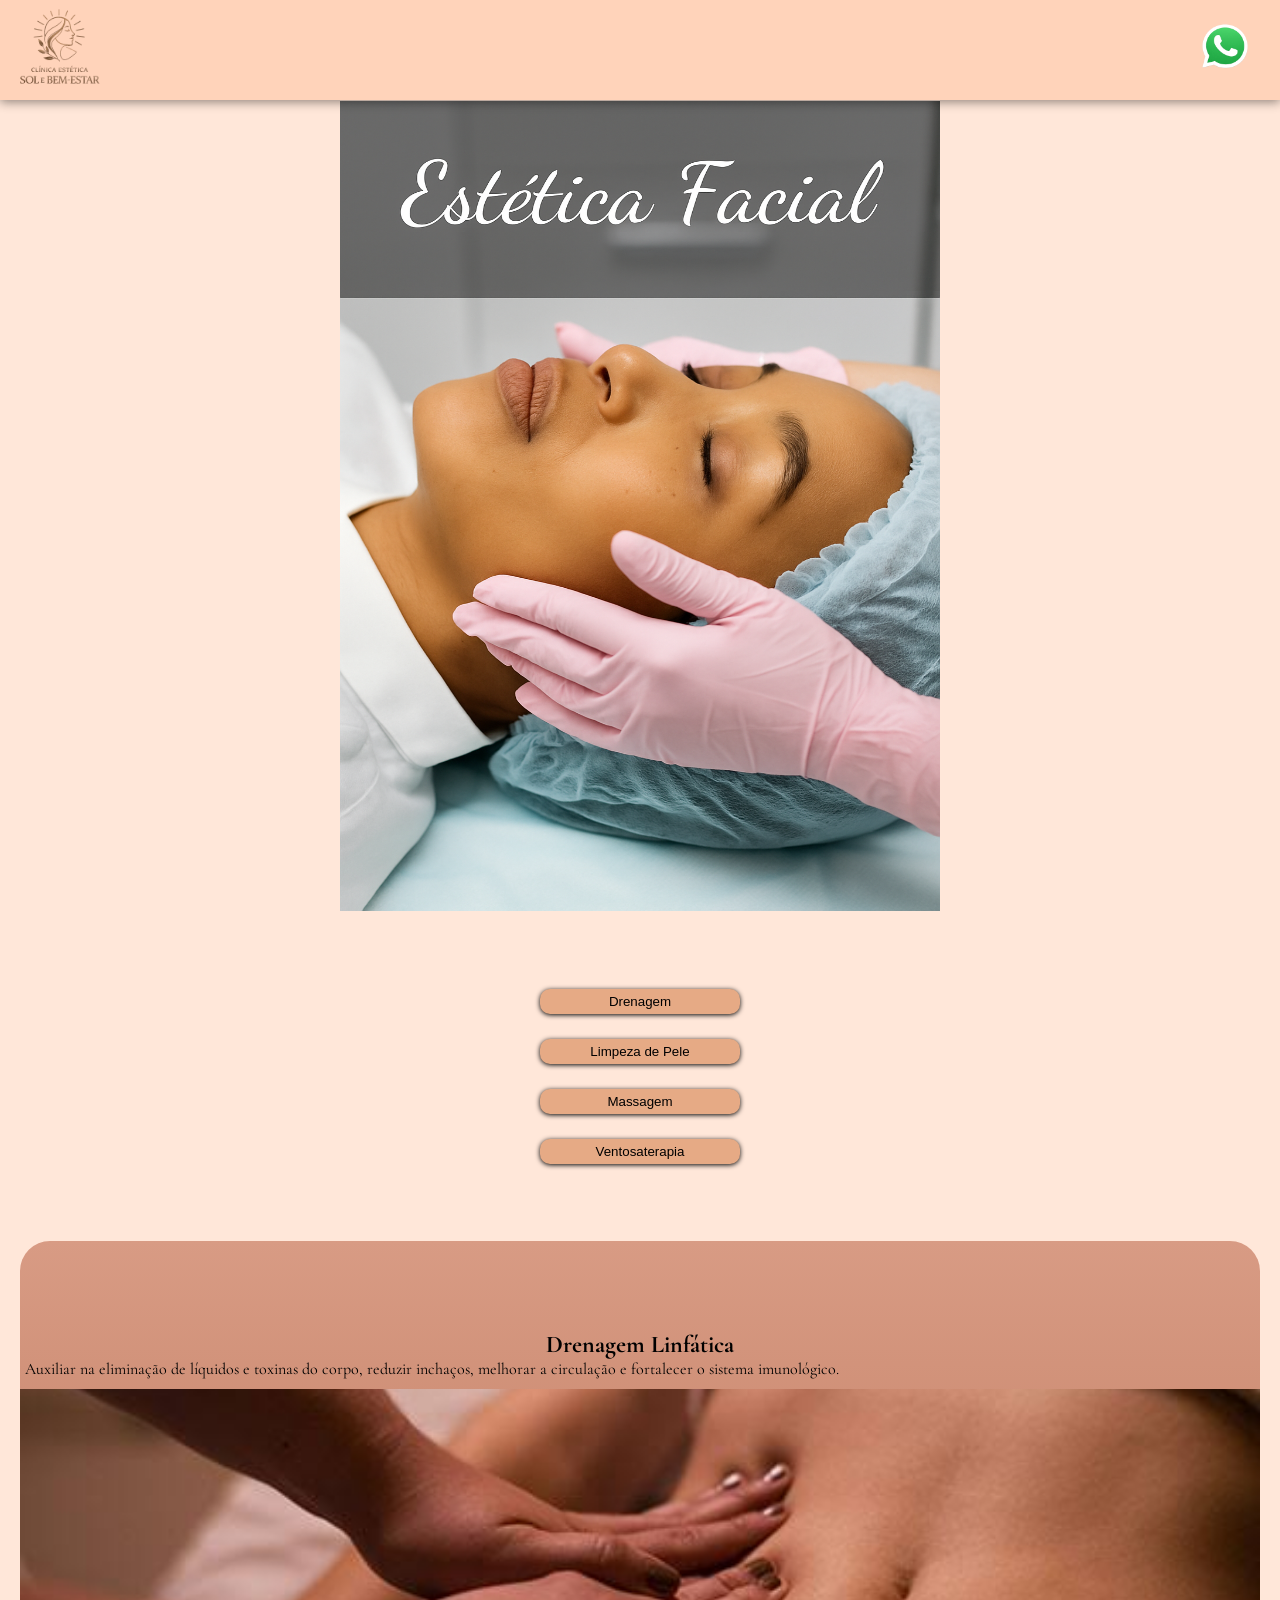
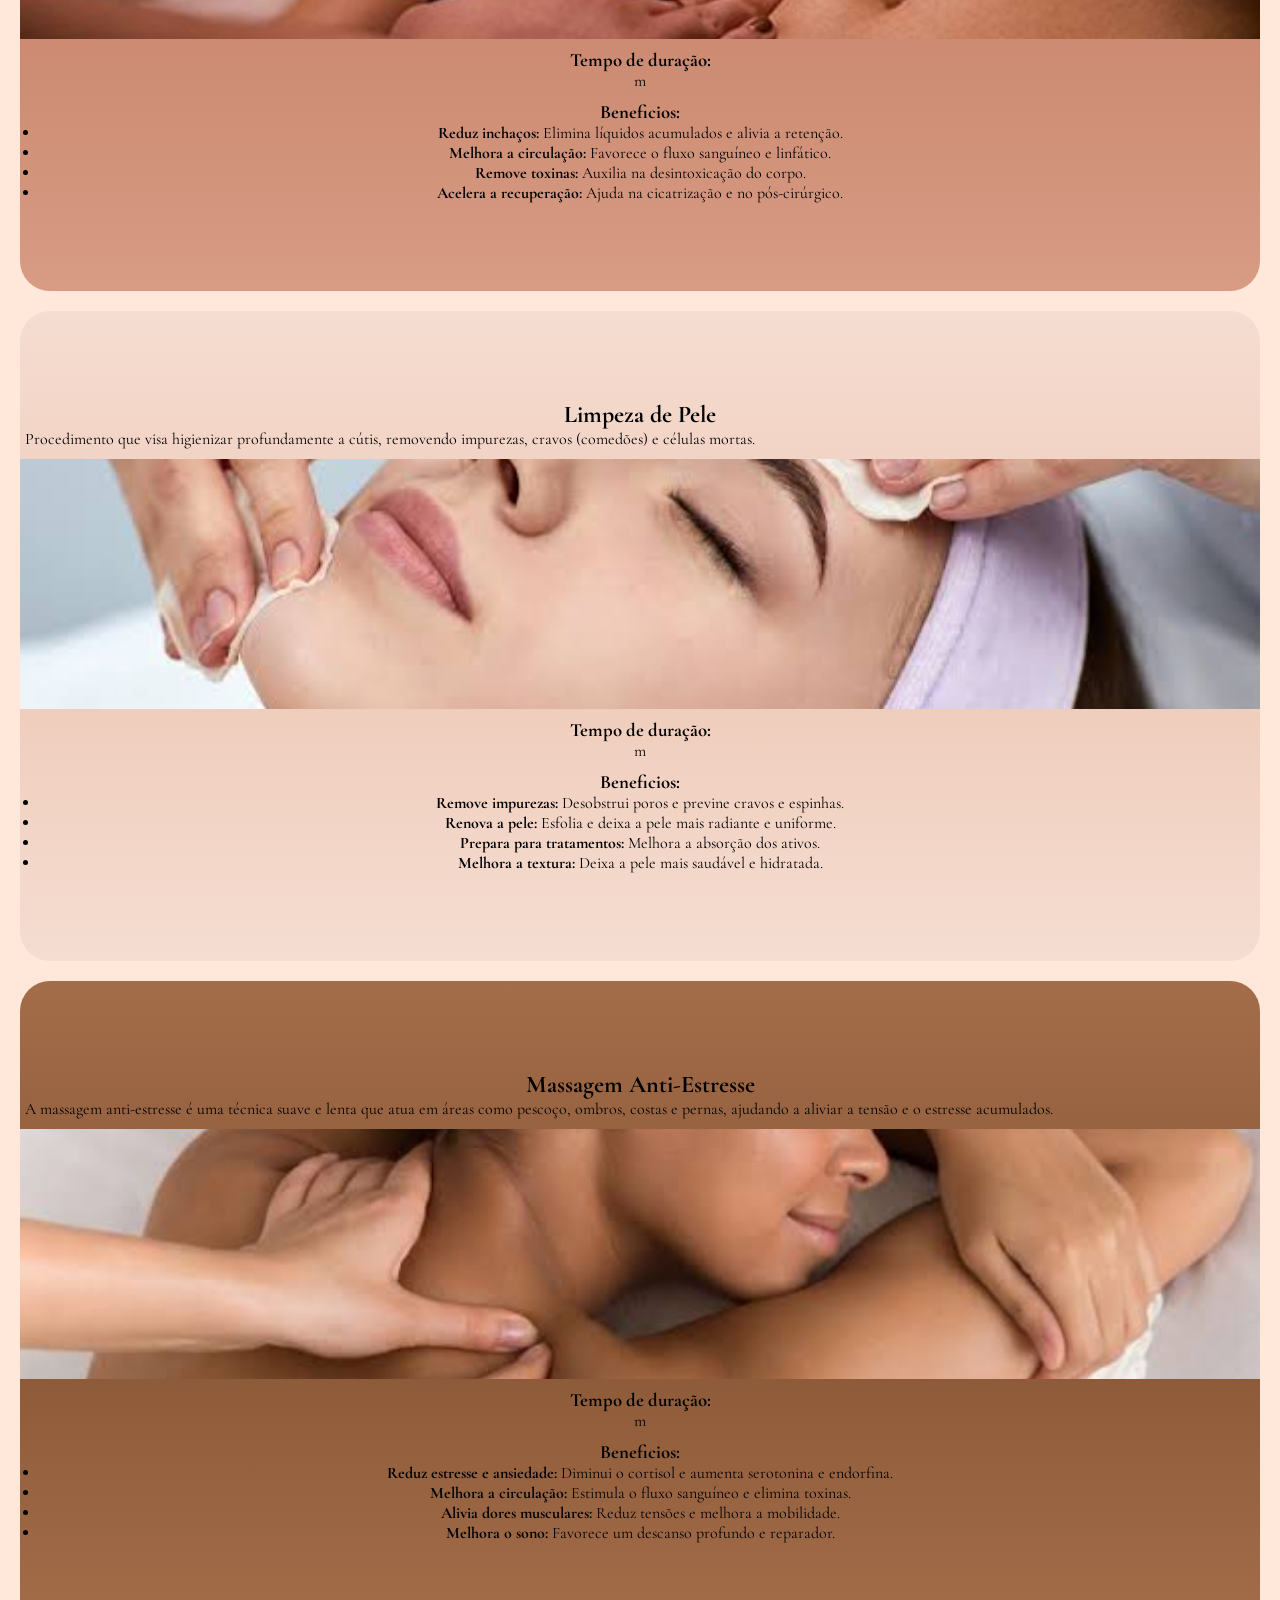
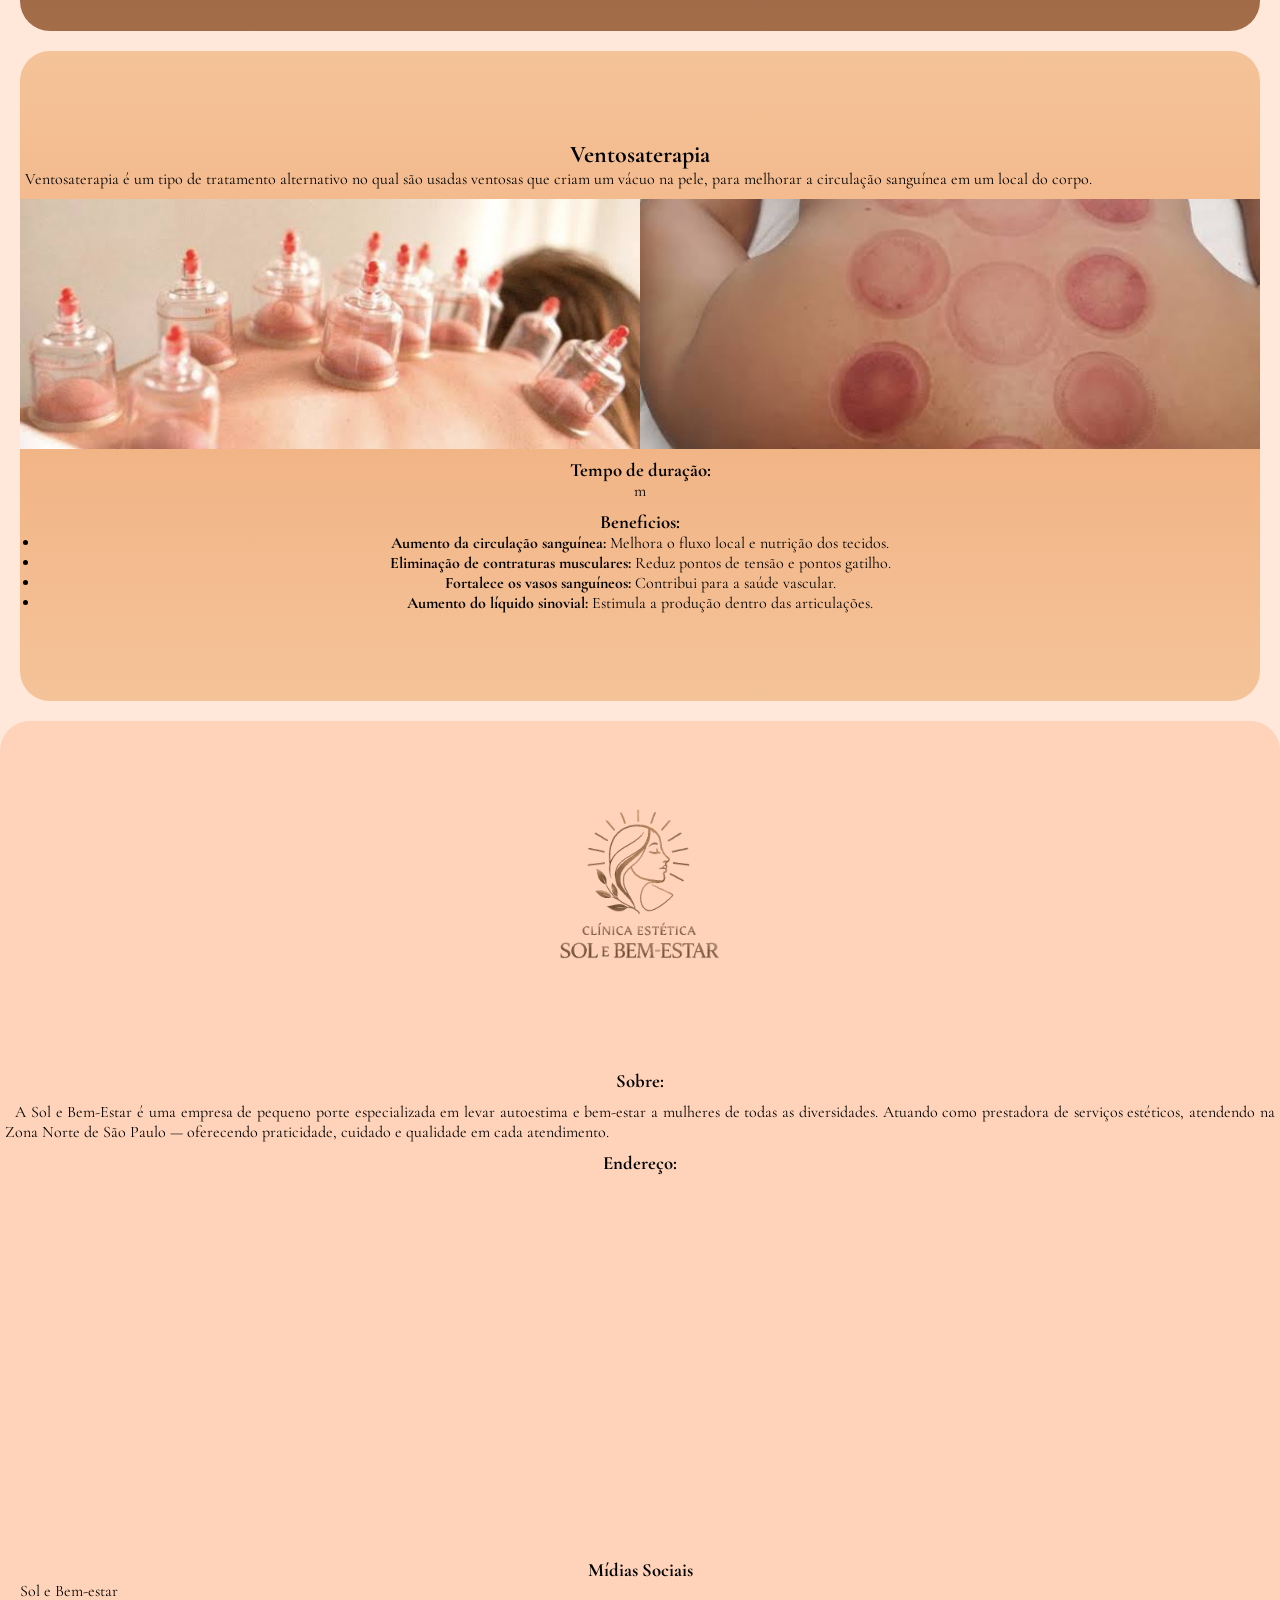
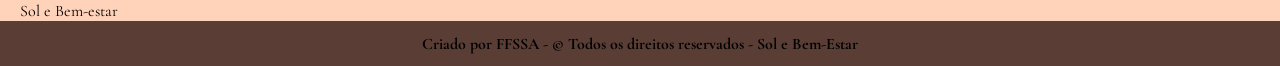
==== index.html @ 4ba32495 "atualização do projeto" ====
<!DOCTYPE html>
<html lang="pt-BR">

<head>
    <meta charset="UTF-8">
    <meta name="viewport" content="width=device-width, initial-scale=1.0">
    <title>Sol e Bem-Estar</title>
    <link rel="shortcut icon" href="./imagens/favicon.png" type="image/x-icon">
    <link rel="stylesheet" href="./estilos/estilo.css">
    <link rel="stylesheet" href="./estilos/carrossel.css">
</head>

<body>
    <header>
        <img src="./imagens/logo.png" alt="logo" id="logo">
        <a href="https://wa.me/5511954391217" target="_blank"><img src="./imagens/whatsapp.png" alt="" id="contato"></a>
    </header>

    <main>
        <div class="container_carrossel_cabeçalho">
            <div class="carrossel_cabeçalho" id="carrossel_cabeçalho">
                <img src="./imagens/estetica_facial.jpg" alt="Imagem 1">
                <img src="./imagens/estetica_corporal.jpg" alt="Imagem 2">
            </div>
        </div>

        <nav>
            <button id="botao_drenagem">
                Drenagem
            </button>
            <button id="botao_limpeza_de_pele">
                Limpeza de Pele
            </button>
            <button id="botao_massagem">
                Massagem
            </button>
            <button id="botao_ventosaterapia">
                Ventosaterapia
            </button>
        </nav>

        <section id="drenagem">
            <div class="container">
                <h1>Drenagem Linfática</h1>
                <p>
                    Auxiliar na eliminação de líquidos e toxinas do corpo, reduzir inchaços, melhorar a circulação e fortalecer o sistema imunológico.
                </p>
                <div class="foto" id="foto_drenagem"></div>

                <h3>Tempo de duração:</h3>
                
                <p class="minutos">m</p>
                
                <h3>Beneficios:</h3>
                
                <ul>
                    <li>
                        <strong>Reduz inchaços:</strong> Elimina líquidos acumulados e alivia a retenção.
                    </li>
                    <li>
                        <strong>Melhora a circulação:</strong> Favorece o fluxo sanguíneo e linfático.
                    </li>
                    <li>
                        <strong>Remove toxinas:</strong> Auxilia na desintoxicação do corpo.
                    </li>
                    <li>
                        <strong>Acelera a recuperação:</strong> Ajuda na cicatrização e no pós-cirúrgico.
                    </li>
                </ul>
            </div>
        </section>

        <section id="limpeza_de_pele">
            <div class="container">
                <h1>Limpeza de Pele</h1>
                <p>
                    Procedimento que visa higienizar profundamente a cútis, removendo impurezas, cravos (comedões) e células mortas.
                </p>
                <div class="foto" id="foto_limpeza_de_pele"></div>
                <h3>Tempo de duração:</h3>
                <p class="minutos">m</p>
                
                <h3>Beneficios:</h3>
                
                <ul>
                    <li>
                        <strong>Remove impurezas:</strong> Desobstrui poros e previne cravos e espinhas.
                    </li>
                    <li>
                        <strong>Renova a pele:</strong> Esfolia e deixa a pele mais radiante e uniforme.
                    </li>
                    <li>
                        <strong>Prepara para tratamentos:</strong> Melhora a absorção dos ativos.
                    </li>
                    <li>
                        <strong>Melhora a textura:</strong> Deixa a pele mais saudável e hidratada.
                    </li>
                </ul>
                
            </div>
        </section>

        <section id="massagem">
            <div class="container">
                <h1>Massagem Anti-Estresse</h1>
                <p>
                    A massagem anti-estresse é uma técnica suave e lenta que atua em áreas como pescoço, ombros, costas e pernas, ajudando a aliviar a tensão e o estresse acumulados.
                </p>
                <div class="foto" id="foto_massagem"></div>
                <h3>Tempo de duração:</h3>
                <p class="minutos">m</p>
                
                <h3>Beneficios:</h3>
                
                <ul>
                    <li>
                        <strong>Reduz estresse e ansiedade:</strong> Diminui o cortisol e aumenta serotonina e endorfina.
                    </li>
                    <li>
                        <strong>Melhora a circulação:</strong> Estimula o fluxo sanguíneo e elimina toxinas.
                    </li>
                    <li>
                        <strong>Alivia dores musculares:</strong> Reduz tensões e melhora a mobilidade.
                    </li>
                    <li>
                        <strong>Melhora o sono:</strong> Favorece um descanso profundo e reparador.
                    </li>
                </ul>
                
            </div>
        </section>

        <section id="ventosaterapia">
            <div class="container">
                <h1>Ventosaterapia</h1>
                <p>
                    Ventosaterapia é um tipo de tratamento alternativo no qual são usadas ventosas que criam um vácuo na pele, para melhorar a circulação sanguínea em um local do corpo.
                </p>

                <div id="container_ventosaterapia">
                    <div class="foto" id="foto_ventosaterapia_1"></div>
                    <div class="foto" id="foto_ventosaterapia_2"></div>

                </div>
                
                <h3>Tempo de duração:</h3>
                <p class="minutos">m</p>
                <h3>Beneficios:</h3>
                <ul>
                    <li>
                        <strong>Aumento da circulação sanguínea:</strong> Melhora o fluxo local e nutrição dos tecidos.
                    </li>
                    <li>
                        <strong>Eliminação de contraturas musculares:</strong> Reduz pontos de tensão e pontos gatilho.
                    </li>
                    <li>
                        <strong>Fortalece os vasos sanguíneos:</strong> Contribui para a saúde vascular.
                    </li>
                    <li>
                        <strong>Aumento do líquido sinovial:</strong> Estimula a produção dentro das articulações.
                    </li>
                </ul>
            </div>
                
        </section>

        <section id="sobre">
            <img src="./imagens/logo.png" alt="logo">
            <div>
                <ul type="none">
                    <li>
                        <h3>
                            Sobre:
                        </h3>
                        <p>
                            A Sol e Bem-Estar é uma empresa de pequeno porte especializada em levar autoestima e bem-estar a mulheres de todas as diversidades. Atuando como prestadora de serviços estéticos, atendendo na Zona Norte de São Paulo  — oferecendo praticidade, cuidado e qualidade em cada atendimento.
                        </p>
                    </li>
                    <li>
                        <h3>
                            Endereço:
                        </h3>
                        <iframe src="https://www.google.com/maps/embed?pb=!1m18!1m12!1m3!1d3659.2126442436775!2d-46.61154350000001!3d-23.48884909999999!2m3!1f0!2f0!3f0!3m2!1i1024!2i768!4f13.1!3m3!1m2!1s0x94cef61614f0f90f%3A0x77d9a52732aa6506!2sR.%20Pedro%20Cacunda%2C%20547%20-%20Jardim%20S%C3%A3o%20Paulo%2C%20S%C3%A3o%20Paulo%20-%20SP%2C%2002046-090!5e0!3m2!1spt-BR!2sbr!4v1771894787640!5m2!1spt-BR!2sbr"style="border:0;" allowfullscreen="" loading="lazy" referrerpolicy="no-referrer-when-downgrade"></iframe>
                    </li>
                    <li>
                        <h3>Mídias Sociais</h3>
                        <ul type="none">
                            <li>Sol e Bem-estar</li>
                            <li>Sol e Bem-estar</li>
                        </ul>
                    </li>
                </ul>
            </div>
        </section>
    </main>

    <footer>
        <p>
            <strong>Criado por FFSSA - © Todos os direitos reservados - Sol e Bem-Estar</strong>
        </p>
    </footer>

    <script src="./javascript/carrossel_cabeçalho.js"></script>
    <script src="./javascript/menu.js"></script>
</body>
</html>
---- estilos/estilo.css ----
@import url('https://fonts.googleapis.com/css2?family=Cormorant+Garamond:ital,wght@0,300..700;1,300..700&display=swap');

* {
    margin: 0px;
    padding: 0px;
    
}

body {
    margin-top: 101px;
    background-color: #ffe7d9;
    font-family: "Cormorant Garamond", serif;
    font-optical-sizing: auto;
    font-weight: weight;
    font-style: normal;
}

header {
    background-color: #FFD3BA;
    height: 100px;
    width: 100%;
    position: fixed;
    top: 0px;
    box-shadow: 0px 2px 10px rgba(0, 0, 0, 0.438);
    z-index: 10;
    display: flex;
    justify-content: center;
    align-items: center;
}

header img#logo {
    width: 100px;
    height: 100px;
    margin-left: 10px;
    position: absolute;
    left: 0px;
}

header a {
    position: absolute;
    right: 0px;
}

img#contato {
    width: 80px;
    height: 80px;
    margin-right: 15px;
}

nav {
    margin: 40px 0px 40px 0px;
    height: 250px;
    display: flex;
    flex-direction: column;
    justify-content: center;
    align-items: center;
    gap: 10%;
    flex-wrap: wrap;
}

nav button {
    width: 200px;
    background-color: #E6AA85;
    border: none;
    border-radius: 10px;
    padding: 5px;
    box-shadow: 0px 1px 5px;
    align-content: center;
}

section {
    height: 650px;
    margin: 20px 20px 20px 20px;
    scroll-margin-top: 105px;
    display: flex;
    flex-direction: column;
    justify-content: center;
    border-radius: 30px;
}

section h1, h3{
    text-align: center;
}

section h3 {
    margin-top: 10px;
}

section p {
    text-align: justify;
    margin-left: 5px;
    margin-right: 5px;
}

section div.foto {
    width: 100%;
    height: 250px;
    margin-top: 10px;
    background-position: center center;
    background-size: cover;
}

section div.container > p.minutos {
    text-align: center;
}

section div.container > ul {
    margin-left: 20px;
    margin-right: 20px;
}

section div.container > ul >li {
    text-align: center;
}

section#drenagem {
    background-image: linear-gradient(to top,#D89B84, #C8866C ,#D89B84);
}

div#foto_drenagem {
    background-image: url(../imagens/drenagem.jpeg);

}

section#limpeza_de_pele {
    background-image: linear-gradient(to top, #F5DDD1, #EEC9B7 ,#F5DDD1);
    background-position: center center;
}

div#foto_limpeza_de_pele {
    background-image: url(../imagens/limpeza_de_pele.jpeg);
}

section#massagem {
    background-image: linear-gradient(to top, #A46D4A, #885635 ,#A46D4A);
}

div#foto_massagem {
    background-image: url(../imagens/massagem.jpeg);
}

section#ventosaterapia {
    background-image: linear-gradient(to top, #F5C399, #F0B080 ,#F5C399);
}

div#container_ventosaterapia {
    width: 100%;
    height: 250px;
    display: flex;
    margin-bottom: 20px;
}

div#foto_ventosaterapia_1, div#foto_ventosaterapia_2 {
    width: 50%;
    height: 100%;
    background-position: center center;
    background-size: cover;
}

div#foto_ventosaterapia_1 {
    background-image: url(../imagens/ventosaterapia_antes.jpeg);
}

div#foto_ventosaterapia_2 {
    background-image: url(../imagens/ventosaterapia_depois.jpeg);
}

section#sobre {
    background-color: #FFD3BA;
    width: 100%;
    height: 900px;
    margin: 0px;
    border-radius: 30px 30px 0px 0px ;
}

section#sobre img {
    background-color: #FFD3BA;
    width: 200px;
    height: 200px;
    display: block;
    margin: auto;
}

section#sobre li > p, iframe{
    margin-top: 10px;
    margin-bottom: 10px;
    text-indent: 10px;
}

section#sobre li > iframe {
    width: 100%;
    height: 350px;
}

section#sobre li > ul{
    margin-left: 20px;
}

footer {
    background-color: #5A3E36;
    height: 45px;
    text-align: center;   
    align-content: center;
}
---- estilos/carrossel.css ----
* {
  box-sizing: border-box;
}

.container_carrossel_cabeçalho {
  position: relative;
  width: 100%;
  max-width: 600px;
  margin: auto;
  overflow: hidden;
}

.carrossel_cabeçalho {
  display: flex;
  transition: transform 0.5s ease-in-out;
}

.carrossel_cabeçalho img {
  width: 100%;
  height: 90vh;
  flex-shrink: 0;
}

.carrossel {
  position: relative;
  width: 100%;
  max-width: 100%;
  margin: 0 auto;
  overflow: hidden;
  height: 100%;
}

.carrossel-content {
  display: flex;
  transition: transform 0.5s ease-in-out;
  height: 100%;
}

.slide {
  min-width: 100%;
  height: 100%;
  display: flex;
  align-items: center;
  justify-content: center;
  gap: 10%;
}
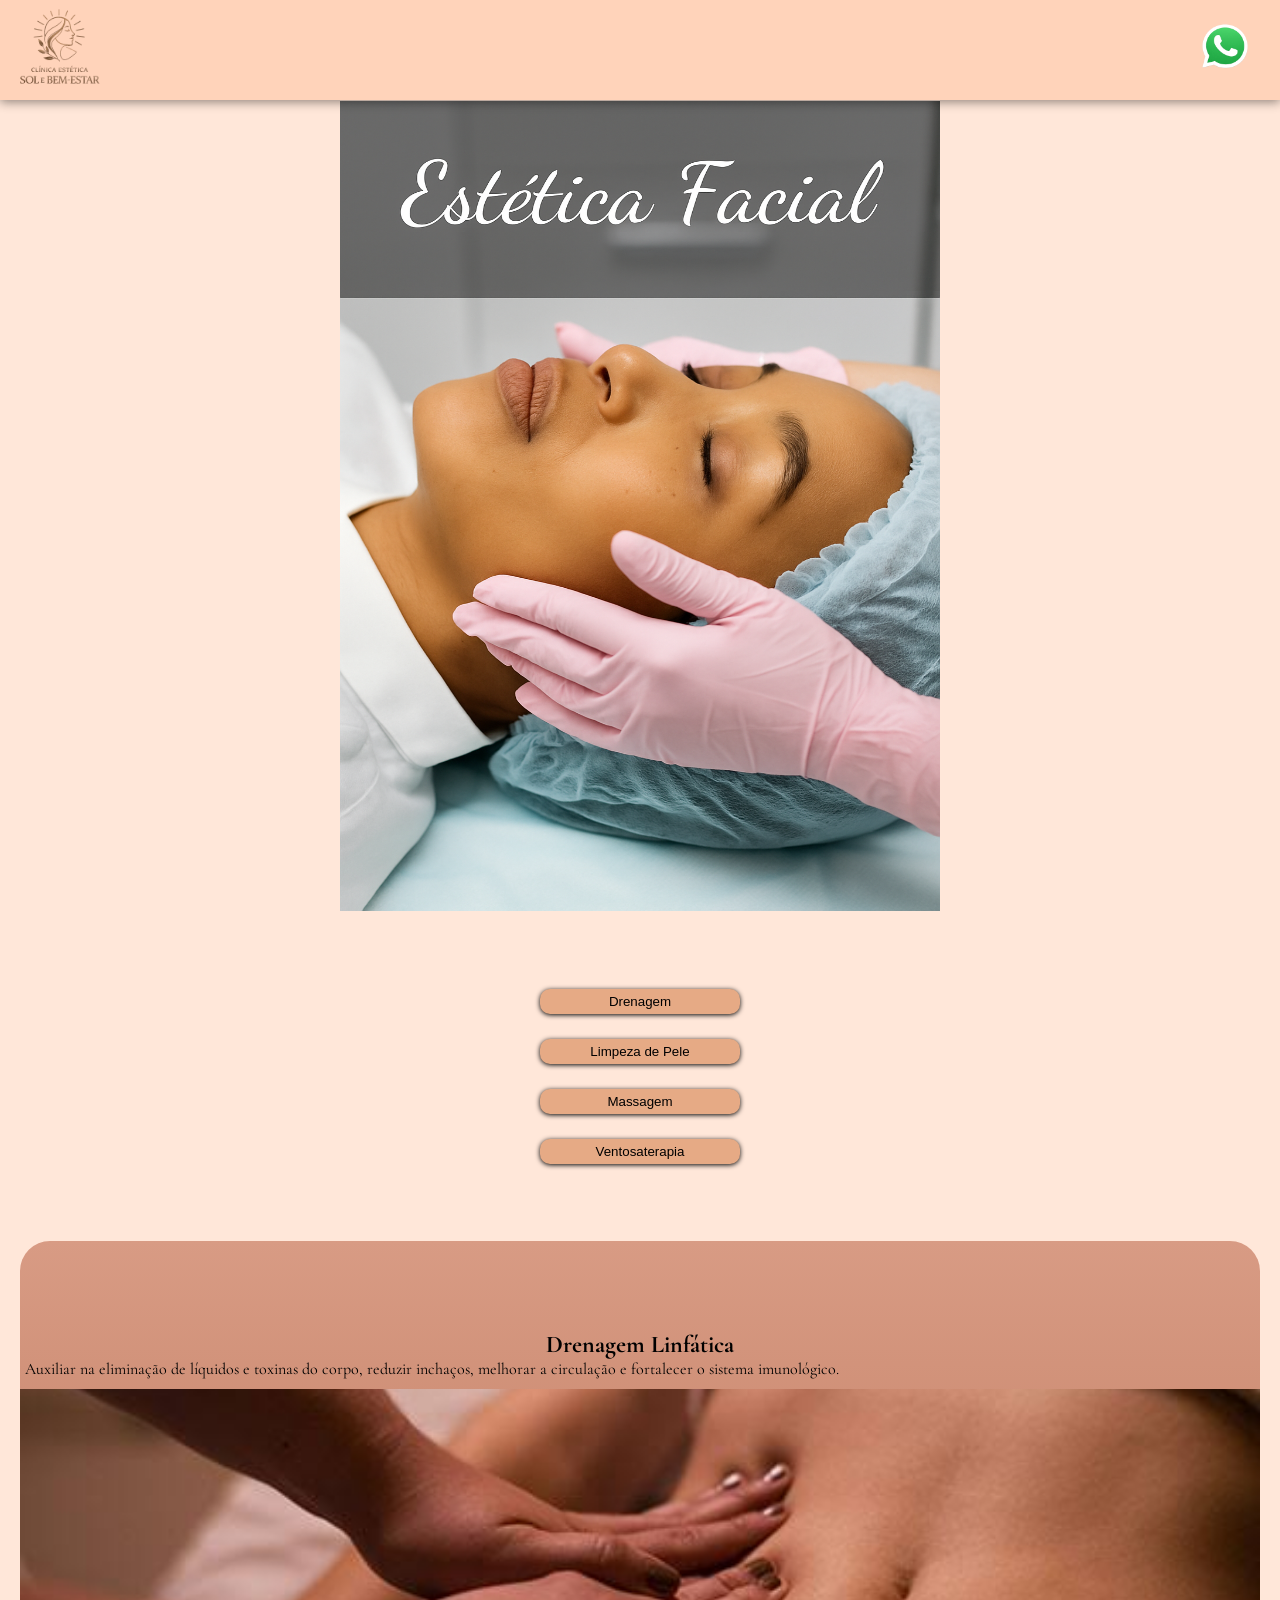
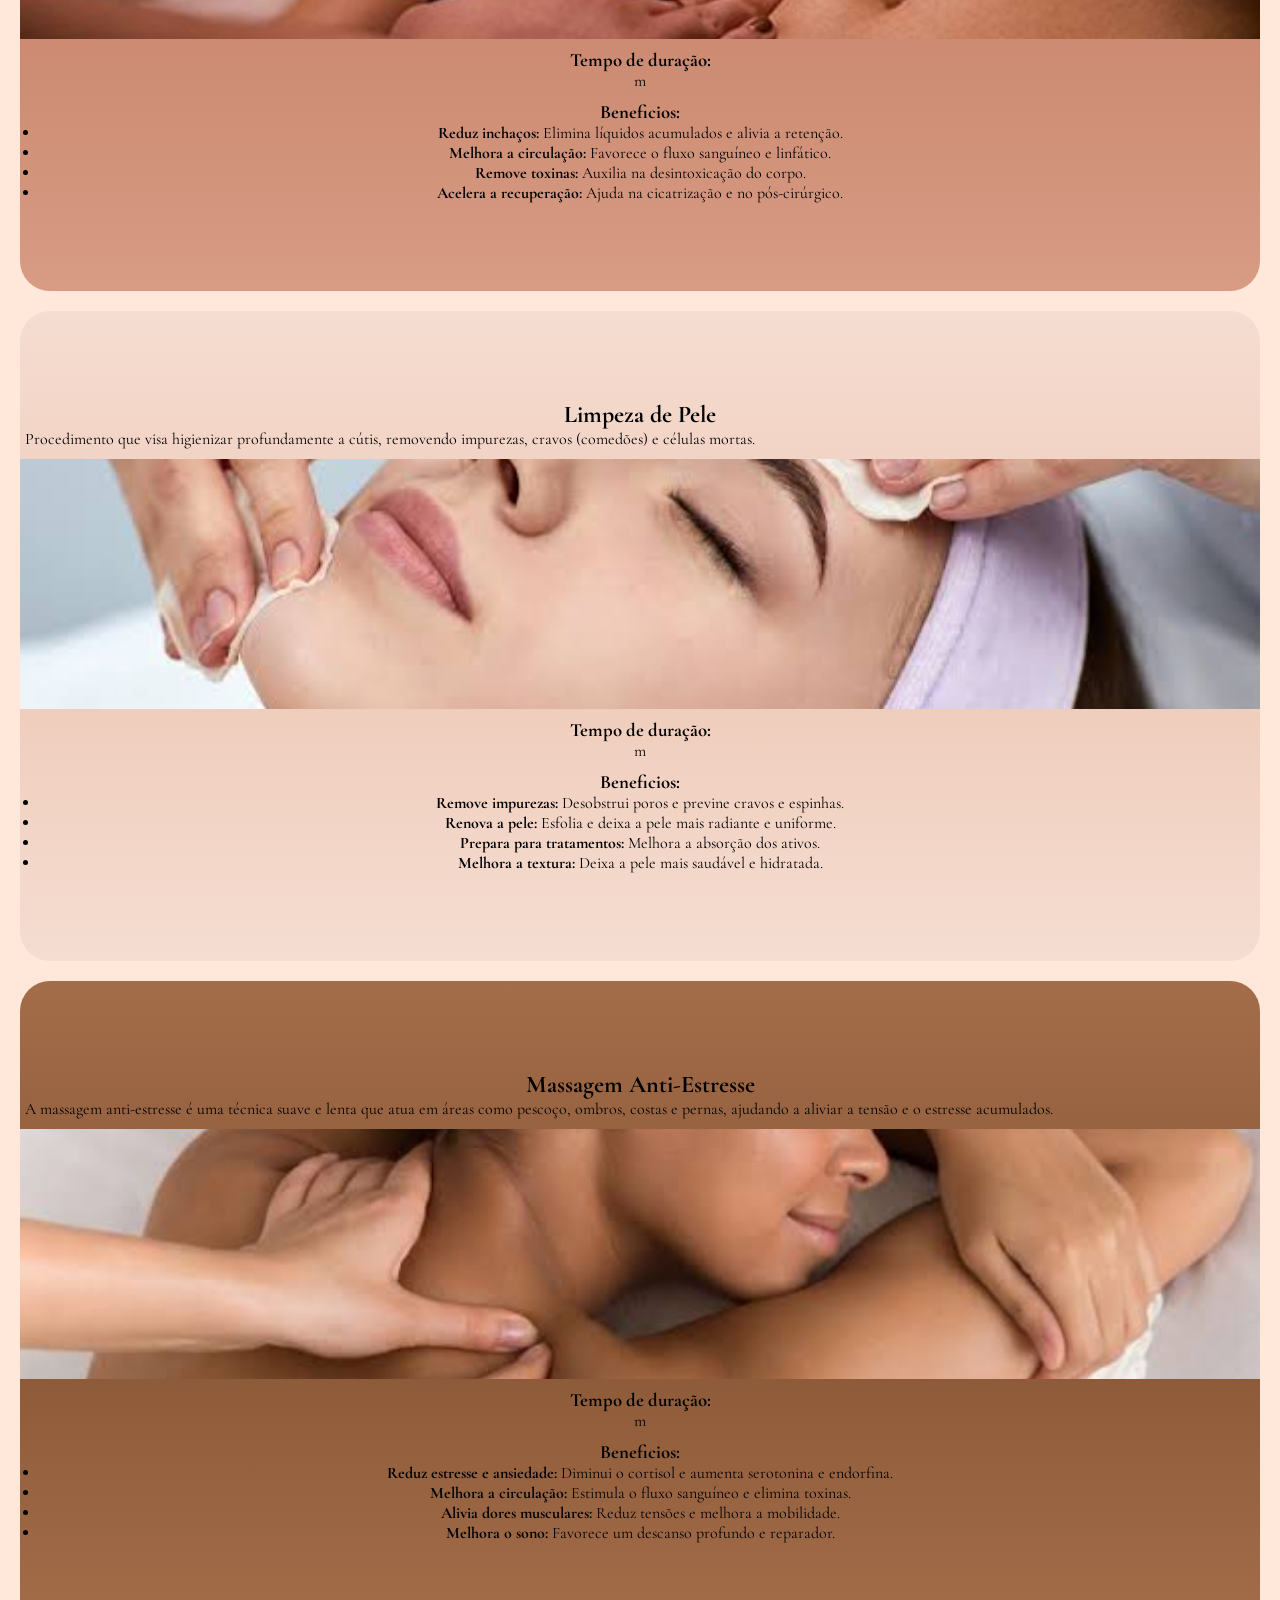
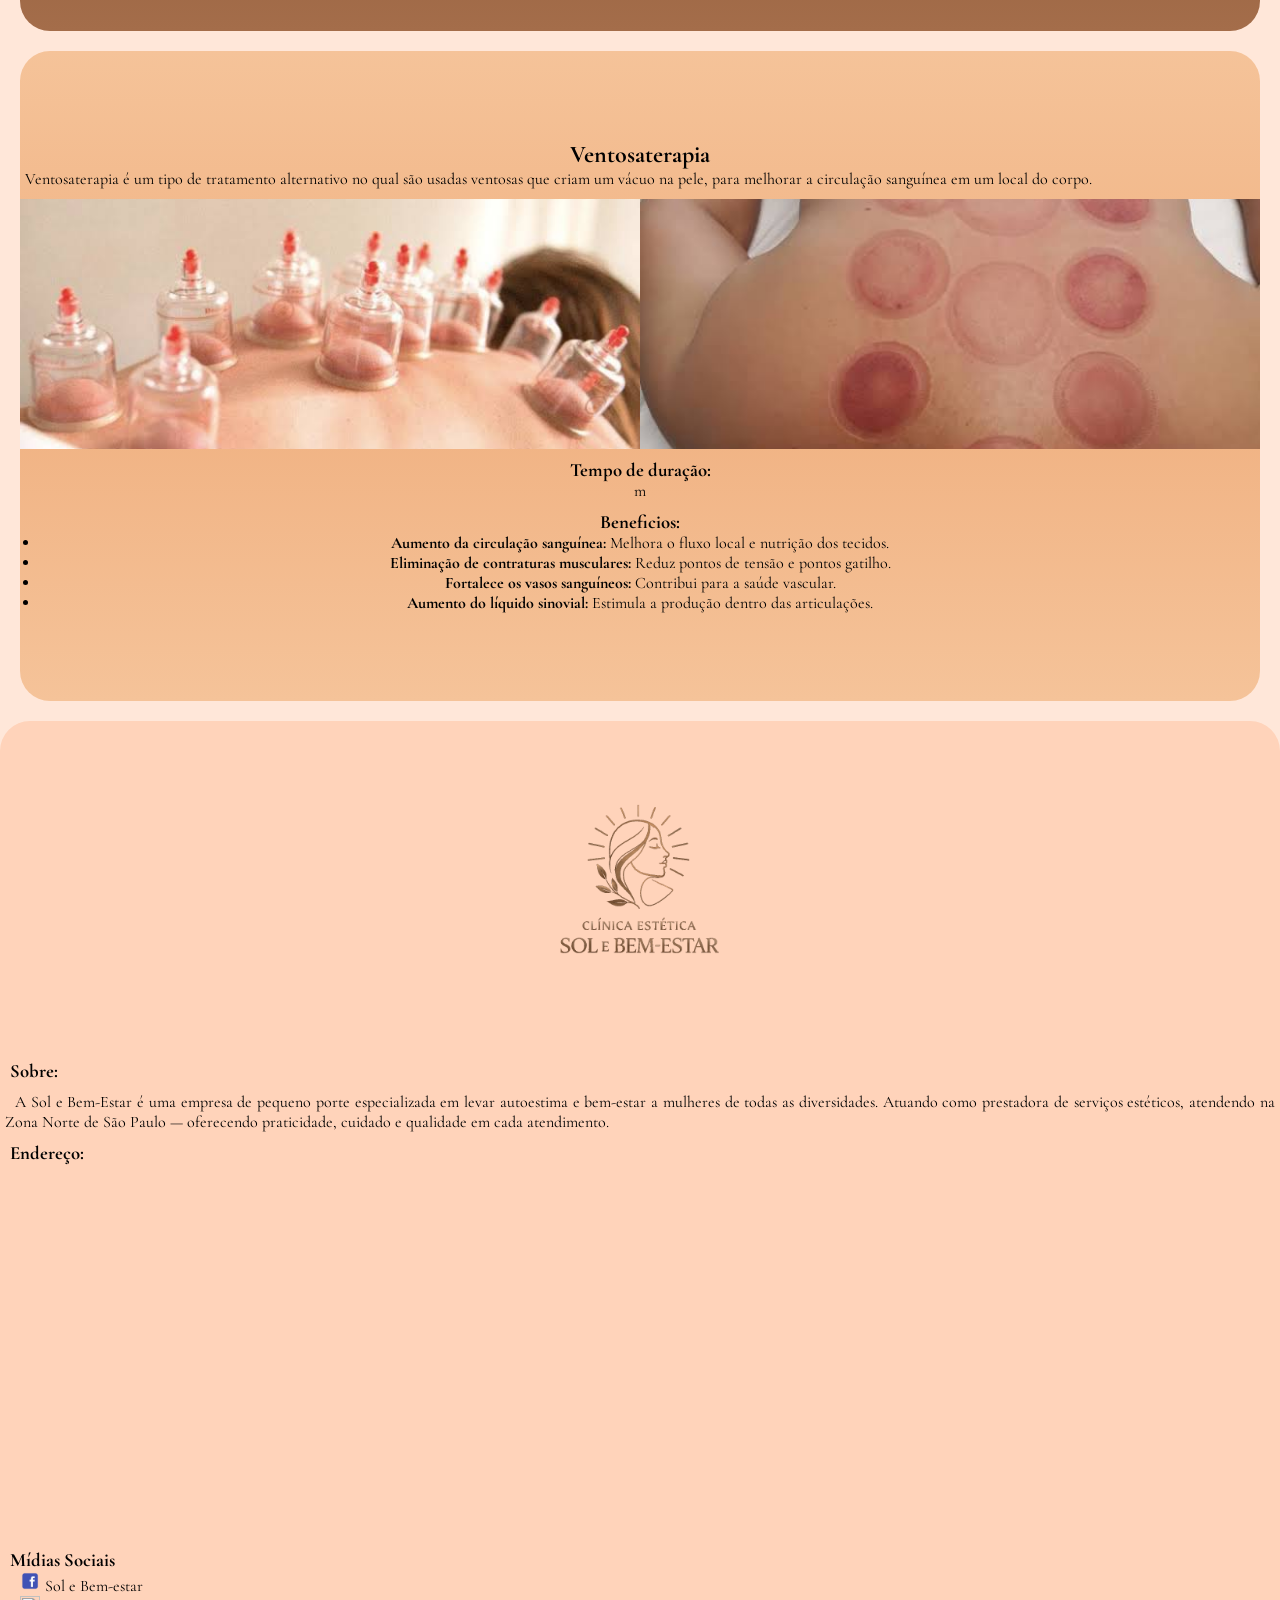
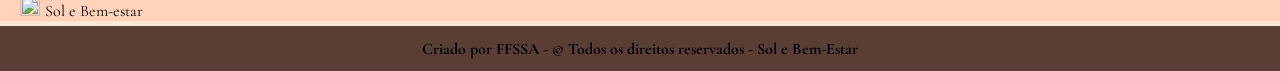
==== commit df95a961: "implementação de icons" ====
--- a/index.html
+++ b/index.html
@@ -167,28 +167,26 @@
         <section id="sobre">
             <img src="./imagens/logo.png" alt="logo">
             <div>
+                <h3>
+                    Sobre:
+                </h3>
+
+                <p>
+                    A Sol e Bem-Estar é uma empresa de pequeno porte especializada em levar autoestima e bem-estar a mulheres de todas as diversidades. Atuando como prestadora de serviços estéticos, atendendo na Zona Norte de São Paulo  — oferecendo praticidade, cuidado e qualidade em cada atendimento.
+                </p>
+
+                <h3>
+                    Endereço:
+                </h3>
+
+                <iframe src="https://www.google.com/maps/embed?pb=!1m18!1m12!1m3!1d3659.2126442436775!2d-46.61154350000001!3d-23.48884909999999!2m3!1f0!2f0!3f0!3m2!1i1024!2i768!4f13.1!3m3!1m2!1s0x94cef61614f0f90f%3A0x77d9a52732aa6506!2sR.%20Pedro%20Cacunda%2C%20547%20-%20Jardim%20S%C3%A3o%20Paulo%2C%20S%C3%A3o%20Paulo%20-%20SP%2C%2002046-090!5e0!3m2!1spt-BR!2sbr!4v1771894787640!5m2!1spt-BR!2sbr"style="border:0;" allowfullscreen="" loading="lazy" referrerpolicy="no-referrer-when-downgrade"></iframe>
+
+                <h3>Mídias Sociais</h3>
+
                 <ul type="none">
-                    <li>
-                        <h3>
-                            Sobre:
-                        </h3>
-                        <p>
-                            A Sol e Bem-Estar é uma empresa de pequeno porte especializada em levar autoestima e bem-estar a mulheres de todas as diversidades. Atuando como prestadora de serviços estéticos, atendendo na Zona Norte de São Paulo  — oferecendo praticidade, cuidado e qualidade em cada atendimento.
-                        </p>
-                    </li>
-                    <li>
-                        <h3>
-                            Endereço:
-                        </h3>
-                        <iframe src="https://www.google.com/maps/embed?pb=!1m18!1m12!1m3!1d3659.2126442436775!2d-46.61154350000001!3d-23.48884909999999!2m3!1f0!2f0!3f0!3m2!1i1024!2i768!4f13.1!3m3!1m2!1s0x94cef61614f0f90f%3A0x77d9a52732aa6506!2sR.%20Pedro%20Cacunda%2C%20547%20-%20Jardim%20S%C3%A3o%20Paulo%2C%20S%C3%A3o%20Paulo%20-%20SP%2C%2002046-090!5e0!3m2!1spt-BR!2sbr!4v1771894787640!5m2!1spt-BR!2sbr"style="border:0;" allowfullscreen="" loading="lazy" referrerpolicy="no-referrer-when-downgrade"></iframe>
-                    </li>
-                    <li>
-                        <h3>Mídias Sociais</h3>
-                        <ul type="none">
-                            <li>Sol e Bem-estar</li>
-                            <li>Sol e Bem-estar</li>
-                        </ul>
-                    </li>
+                    <li><a href="#"> <img src="./imagens/facebook.png" alt="">Sol e Bem-estar</a></li>
+
+                    <li><a href="#"><img src="./imagens/instagram.png" alt="">Sol e Bem-estar</a></li>
                 </ul>
             </div>
         </section>
--- a/estilos/estilo.css
+++ b/estilos/estilo.css
@@ -173,6 +173,11 @@
     border-radius: 30px 30px 0px 0px ;
 }
 
+section#sobre > div > h3 {
+    text-align: left;
+    margin-left: 10px;
+}
+
 section#sobre img {
     background-color: #FFD3BA;
     width: 200px;
@@ -181,19 +186,30 @@
     margin: auto;
 }
 
-section#sobre li > p, iframe{
+section#sobre p, iframe{
     margin-top: 10px;
     margin-bottom: 10px;
     text-indent: 10px;
 }
 
-section#sobre li > iframe {
+section#sobre > div > iframe {
     width: 100%;
     height: 350px;
 }
 
-section#sobre li > ul{
+section#sobre div > ul{
     margin-left: 20px;
+}
+
+section#sobre > div > ul > li > a {
+    text-decoration: none;
+    color: black;
+}
+section#sobre > div > ul > li > a> img {
+    display: inline;
+    width: 20px;
+    height: 20px;
+    margin-right: 5px;
 }
 
 footer {
@@ -201,4 +217,5 @@
     height: 45px;
     text-align: center;   
     align-content: center;
-}
+    margin-top: 5px;
+}
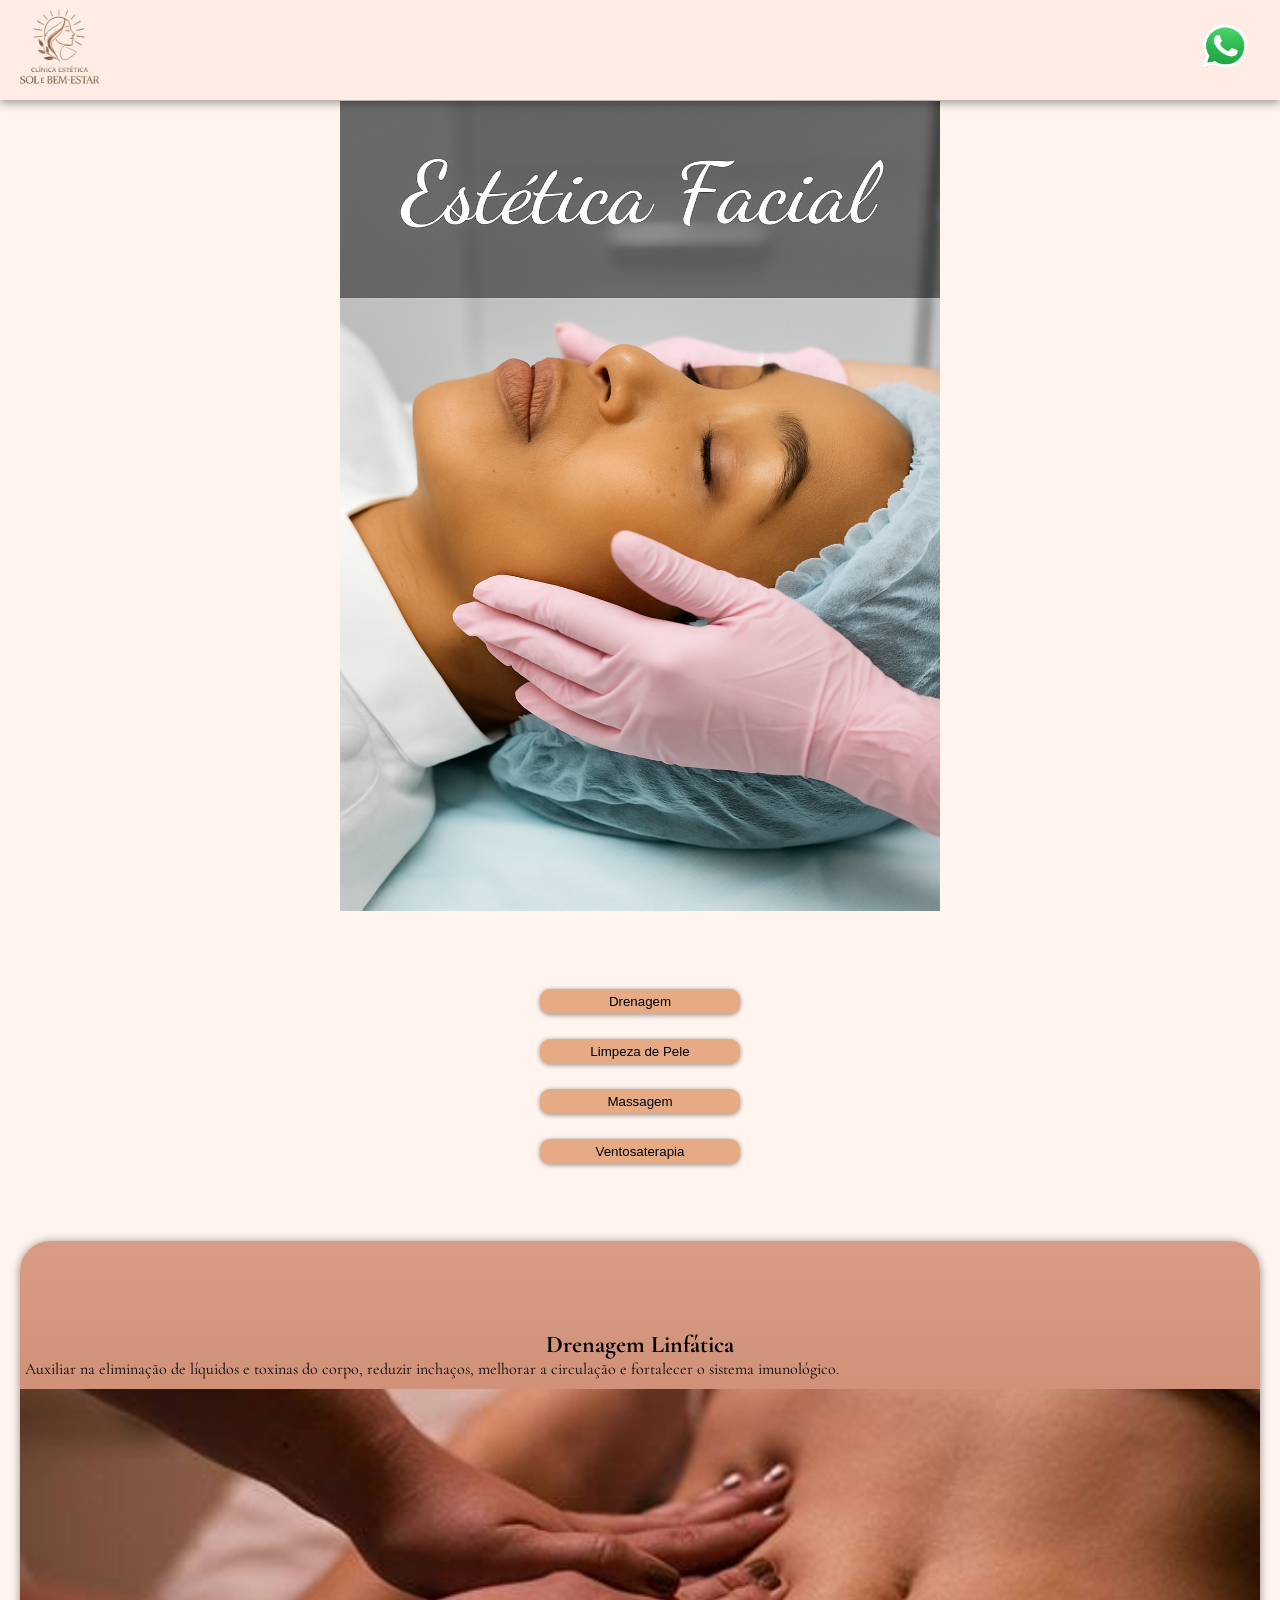
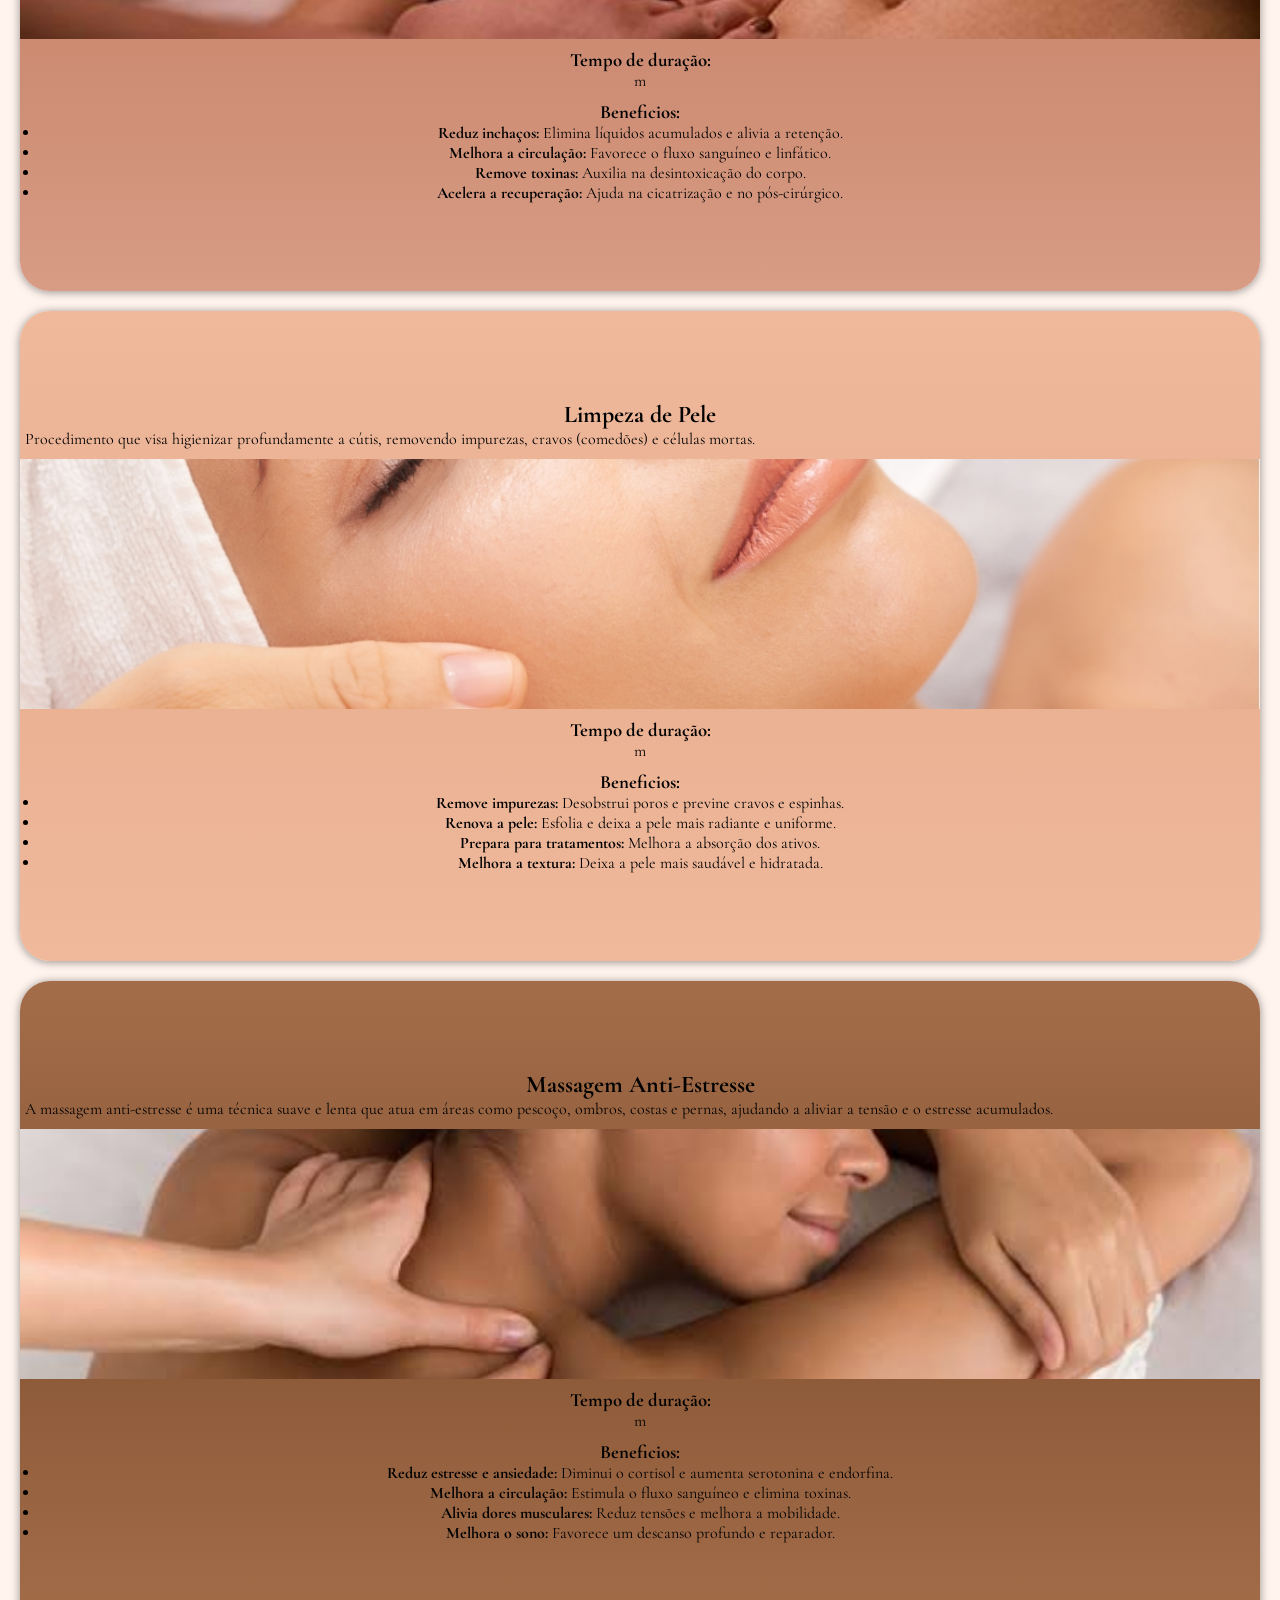
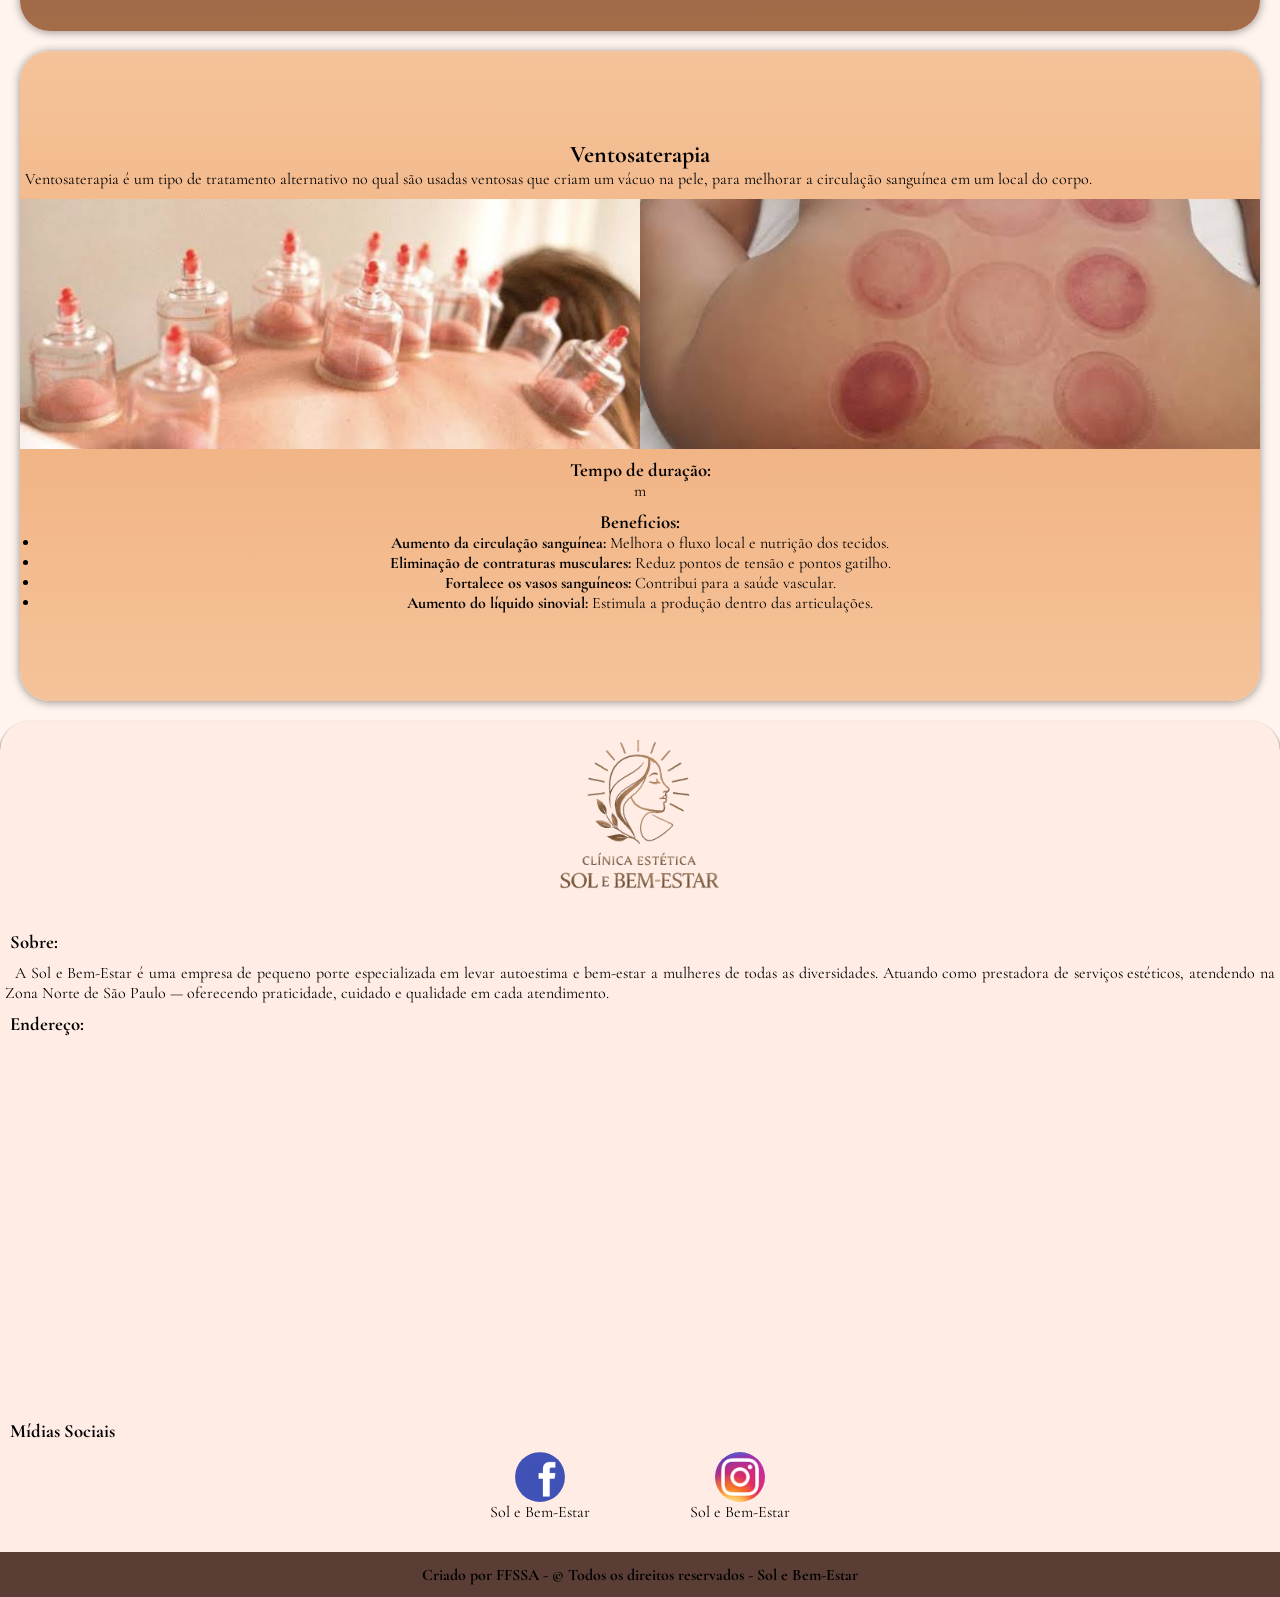
==== commit 082e48d6: "Implementação dos links das redes sociais" ====
--- a/index.html
+++ b/index.html
@@ -183,11 +183,18 @@
 
                 <h3>Mídias Sociais</h3>
 
-                <ul type="none">
-                    <li><a href="#"> <img src="./imagens/facebook.png" alt="">Sol e Bem-estar</a></li>
-
-                    <li><a href="#"><img src="./imagens/instagram.png" alt="">Sol e Bem-estar</a></li>
-                </ul>
+                <div id="container_midias_sociais">
+                    <a href="https://www.facebook.com/profile.php?id=61580856731348">
+                        <div id="icon_facebook"></div>
+                        
+                        <p>Sol e Bem-Estar</p>
+                    </a>
+                    <a href="https://www.instagram.com/solebemestar/">
+                        <div id="icon_instagram"></div>
+                        
+                        <p>Sol e Bem-Estar</p>
+                    </a>
+                </div>
             </div>
         </section>
     </main>
--- a/estilos/estilo.css
+++ b/estilos/estilo.css
@@ -8,7 +8,7 @@
 
 body {
     margin-top: 101px;
-    background-color: #ffe7d9;
+    background-color: #fff4ee;
     font-family: "Cormorant Garamond", serif;
     font-optical-sizing: auto;
     font-weight: weight;
@@ -16,7 +16,7 @@
 }
 
 header {
-    background-color: #FFD3BA;
+    background-color: #ffede5;
     height: 100px;
     width: 100%;
     position: fixed;
@@ -64,7 +64,7 @@
     border: none;
     border-radius: 10px;
     padding: 5px;
-    box-shadow: 0px 1px 5px;
+    box-shadow: 0px 1px 5px rgba(0, 0, 0, 0.425);
     align-content: center;
 }
 
@@ -76,6 +76,7 @@
     flex-direction: column;
     justify-content: center;
     border-radius: 30px;
+    box-shadow: 0px 1px 10px rgba(0, 0, 0, 0.425);
 }
 
 section h1, h3{
@@ -86,7 +87,7 @@
     margin-top: 10px;
 }
 
-section p {
+section > div > p {
     text-align: justify;
     margin-left: 5px;
     margin-right: 5px;
@@ -123,12 +124,12 @@
 }
 
 section#limpeza_de_pele {
-    background-image: linear-gradient(to top, #F5DDD1, #EEC9B7 ,#F5DDD1);
+    background-image: linear-gradient(to top, #F0B99C, #e9af90 ,#F0B99C);
     background-position: center center;
 }
 
 div#foto_limpeza_de_pele {
-    background-image: url(../imagens/limpeza_de_pele.jpeg);
+    background-image: url(../imagens/limpeza_de_pele.jpg);
 }
 
 section#massagem {
@@ -166,11 +167,12 @@
 }
 
 section#sobre {
-    background-color: #FFD3BA;
-    width: 100%;
-    height: 900px;
+    background-color: #ffede5;
+    width: 100%;
+    height: auto;
     margin: 0px;
-    border-radius: 30px 30px 0px 0px ;
+    border-radius: 30px 30px 0px 0px;
+    box-shadow: 0px 2px 3px;
 }
 
 section#sobre > div > h3 {
@@ -179,7 +181,6 @@
 }
 
 section#sobre img {
-    background-color: #FFD3BA;
     width: 200px;
     height: 200px;
     display: block;
@@ -197,19 +198,45 @@
     height: 350px;
 }
 
-section#sobre div > ul{
-    margin-left: 20px;
-}
-
-section#sobre > div > ul > li > a {
+section#sobre div#container_midias_sociais{
+    width: 100%;
+    margin-top: 10px;
+    margin-bottom: 10px;
+    display: flex;
+    gap: 100px;
+    justify-content: center;
+}
+
+section#sobre div#container_midias_sociais a{
+    width: 100px;
+    height: 80px;
+    margin-bottom: 10px;
+}
+
+section#sobre div#container_midias_sociais > a > div{
+    width: 50%;
+    height: 50px;
+    background-size: cover;
+    border-radius: 50px;
+    margin: auto;
+}
+
+section#sobre div#container_midias_sociais div#icon_facebook {
+    background-image: url(../imagens/facebook.png);
+}
+
+section#sobre div#container_midias_sociais div#icon_instagram {
+    background-image: url(../imagens/instagram.png);
+}
+
+section#sobre div#container_midias_sociais a{
     text-decoration: none;
     color: black;
 }
-section#sobre > div > ul > li > a> img {
-    display: inline;
-    width: 20px;
-    height: 20px;
-    margin-right: 5px;
+
+section#sobre div#container_midias_sociais a p{
+    margin-top: 0px;
+    text-indent: 0px;
 }
 
 footer {
@@ -217,5 +244,4 @@
     height: 45px;
     text-align: center;   
     align-content: center;
-    margin-top: 5px;
-}
+}
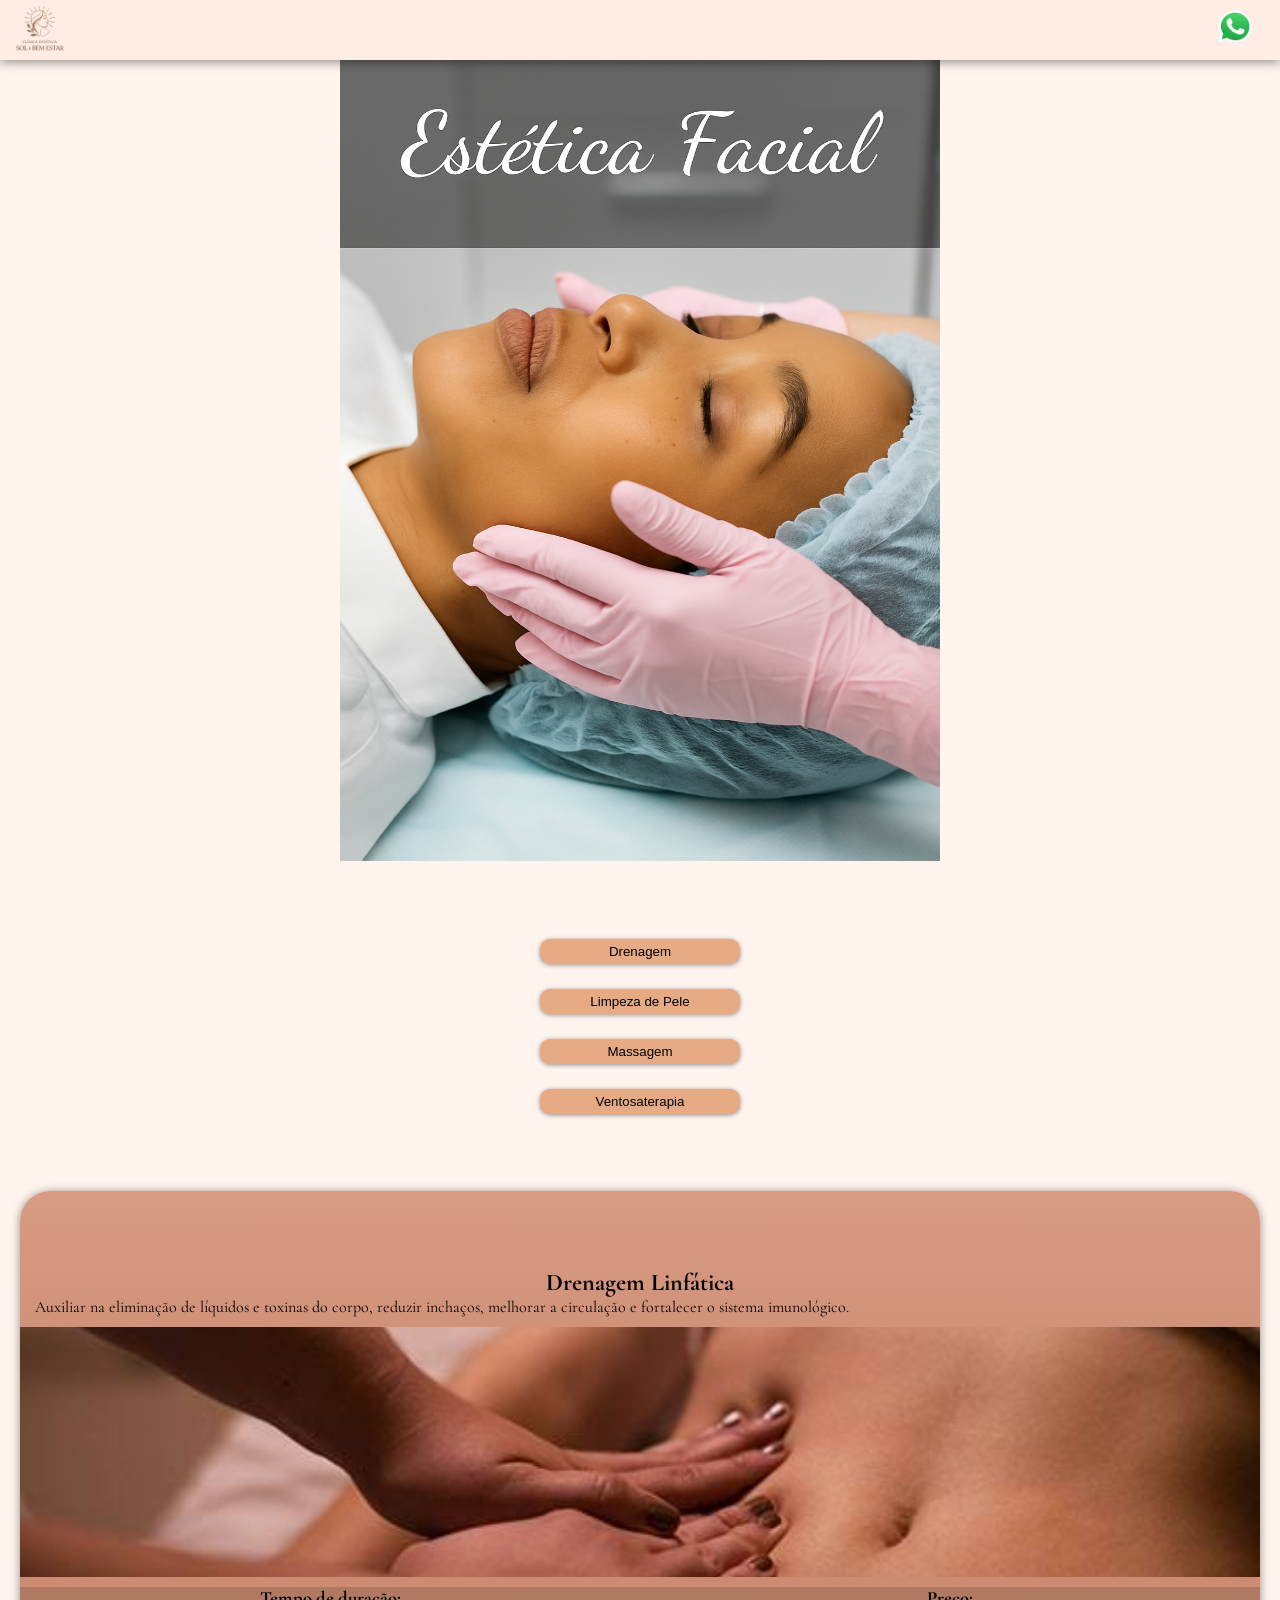
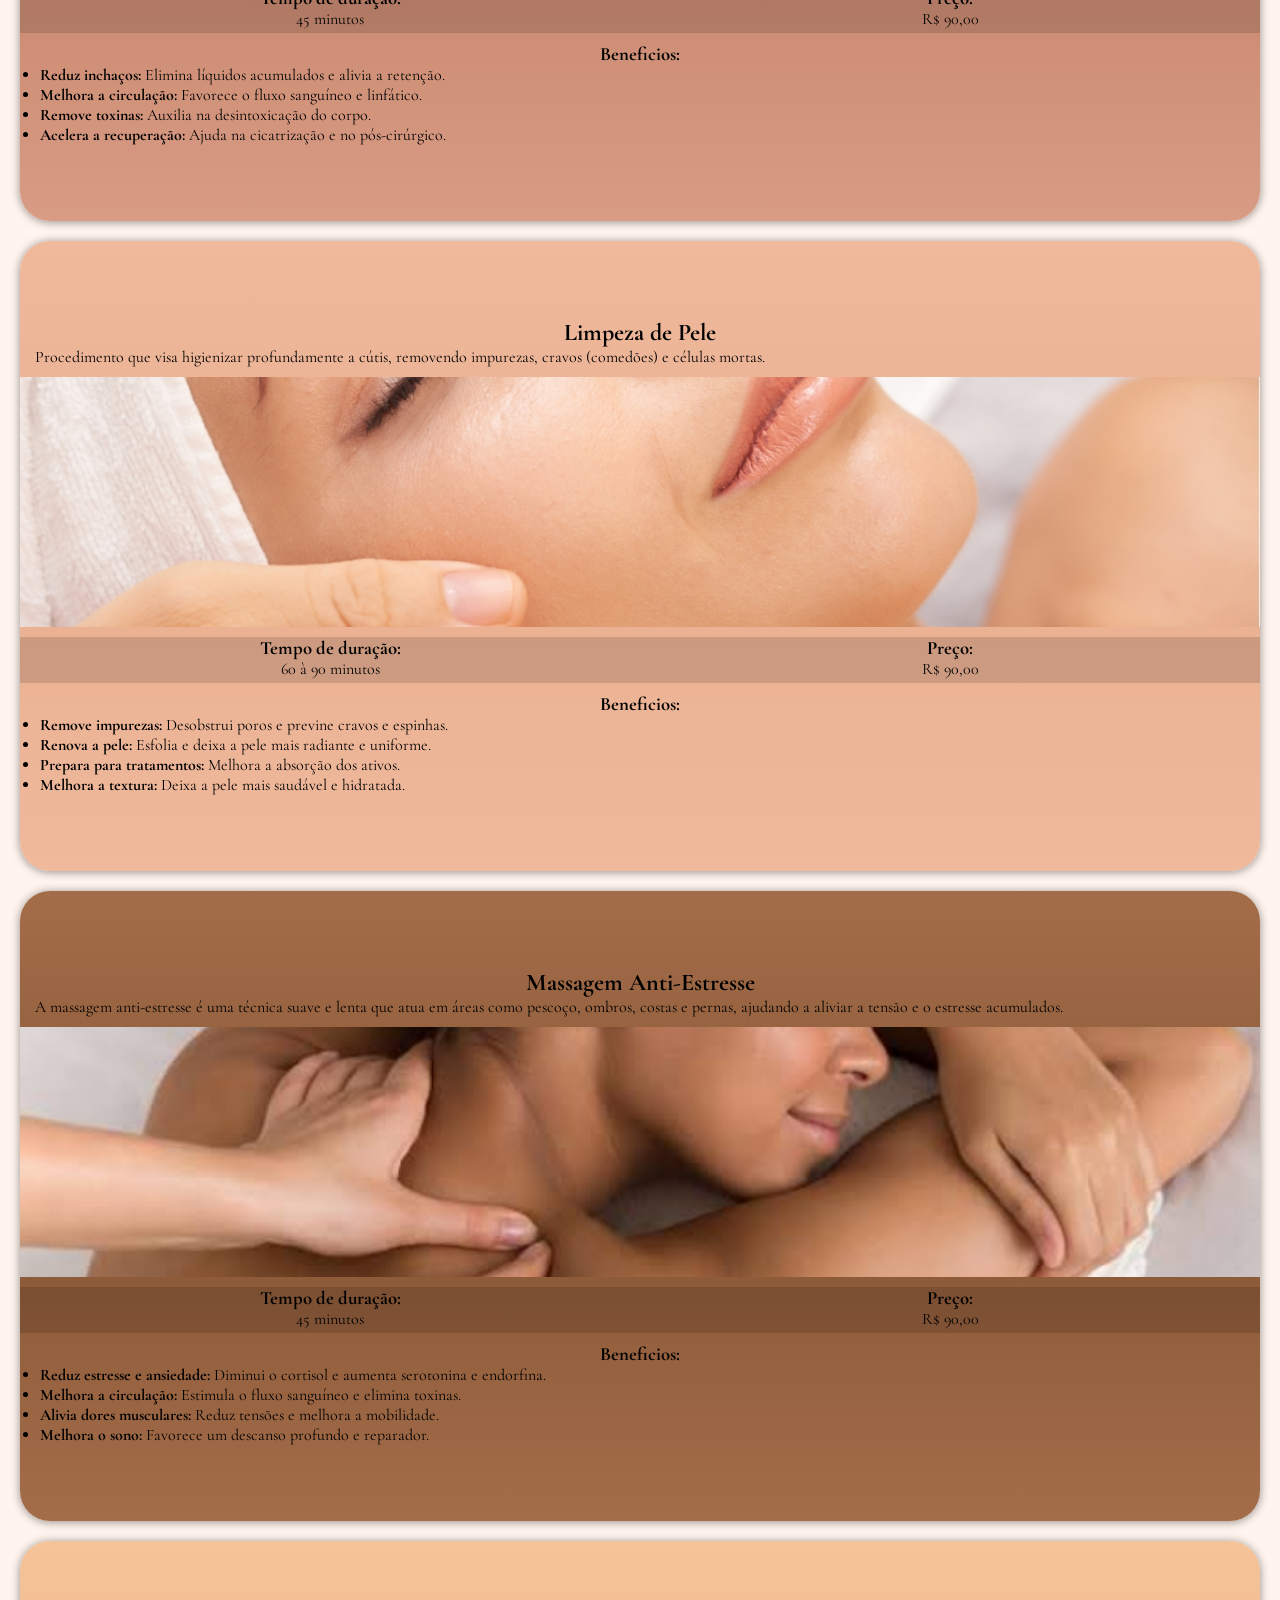
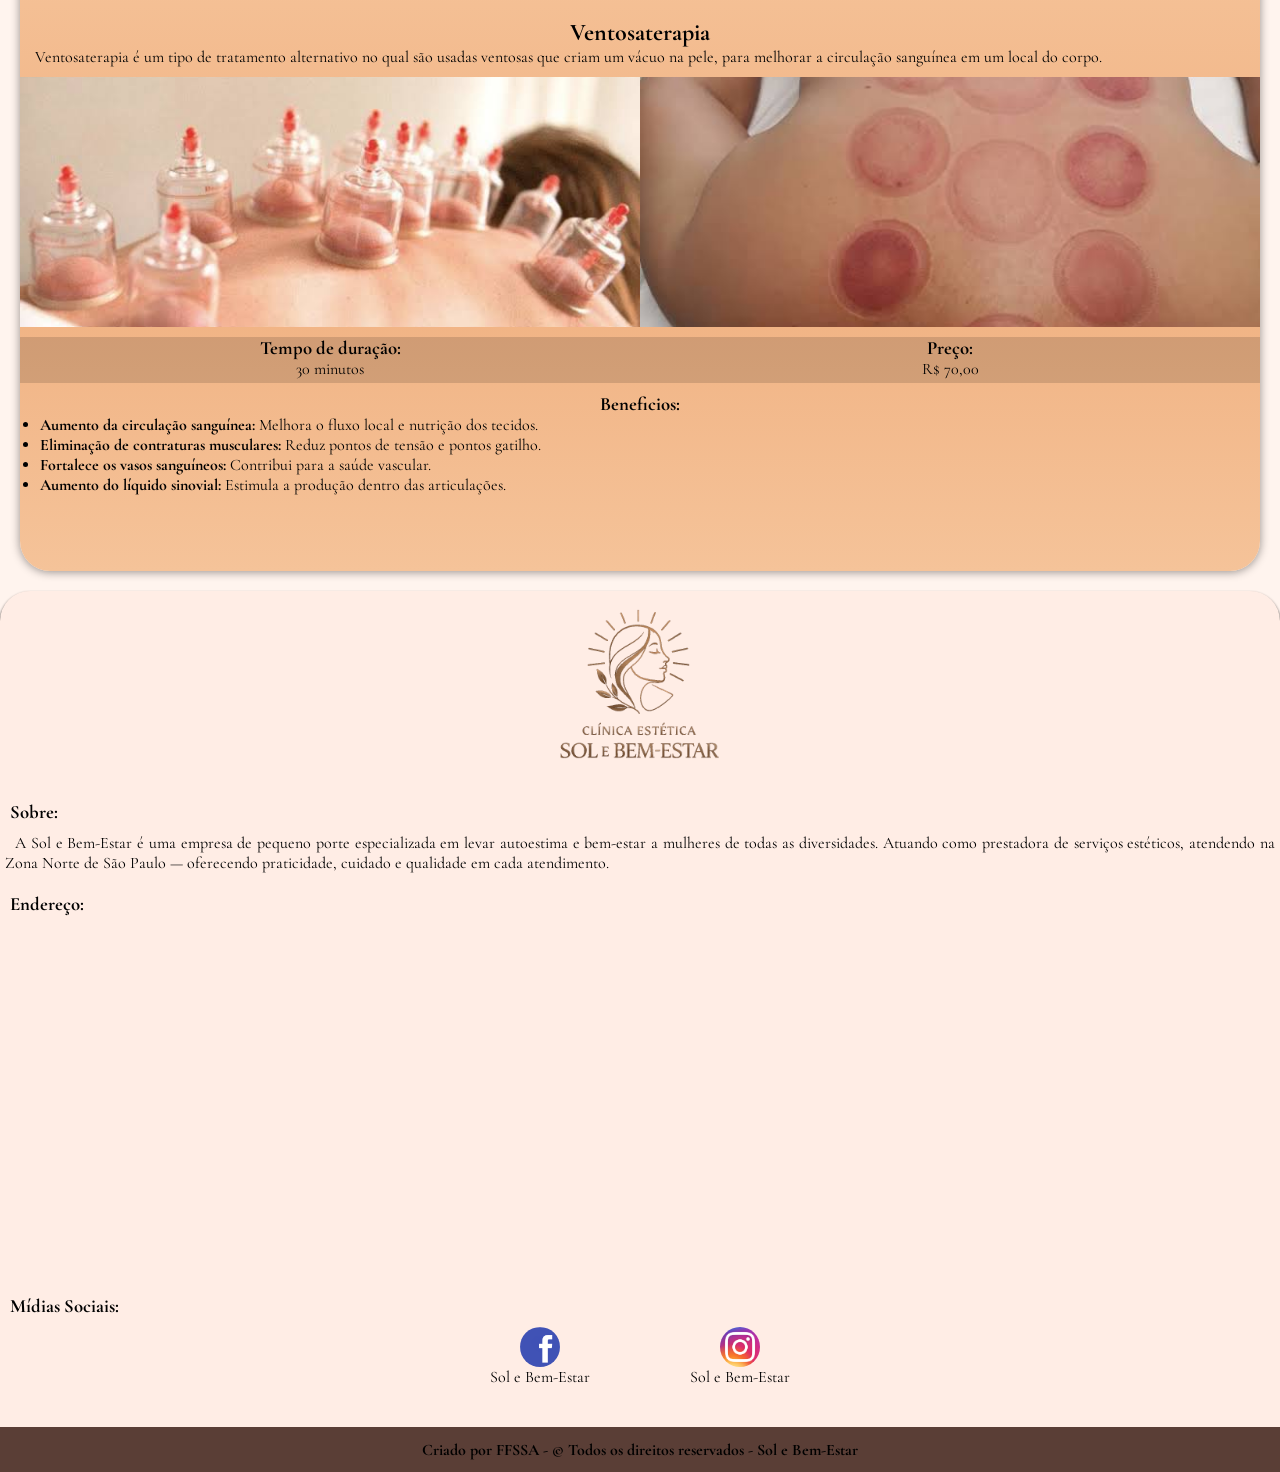
==== commit c237839e: "Implementação dos preços" ====
--- a/index.html
+++ b/index.html
@@ -1,211 +1,216 @@
-<!DOCTYPE html>
-<html lang="pt-BR">
-
-<head>
-    <meta charset="UTF-8">
-    <meta name="viewport" content="width=device-width, initial-scale=1.0">
-    <title>Sol e Bem-Estar</title>
-    <link rel="shortcut icon" href="./imagens/favicon.png" type="image/x-icon">
-    <link rel="stylesheet" href="./estilos/estilo.css">
-    <link rel="stylesheet" href="./estilos/carrossel.css">
-</head>
-
-<body>
-    <header>
-        <img src="./imagens/logo.png" alt="logo" id="logo">
-        <a href="https://wa.me/5511954391217" target="_blank"><img src="./imagens/whatsapp.png" alt="" id="contato"></a>
-    </header>
-
-    <main>
-        <div class="container_carrossel_cabeçalho">
-            <div class="carrossel_cabeçalho" id="carrossel_cabeçalho">
-                <img src="./imagens/estetica_facial.jpg" alt="Imagem 1">
-                <img src="./imagens/estetica_corporal.jpg" alt="Imagem 2">
-            </div>
-        </div>
-
-        <nav>
-            <button id="botao_drenagem">
-                Drenagem
-            </button>
-            <button id="botao_limpeza_de_pele">
-                Limpeza de Pele
-            </button>
-            <button id="botao_massagem">
-                Massagem
-            </button>
-            <button id="botao_ventosaterapia">
-                Ventosaterapia
-            </button>
-        </nav>
-
-        <section id="drenagem">
-            <div class="container">
-                <h1>Drenagem Linfática</h1>
-                <p>
-                    Auxiliar na eliminação de líquidos e toxinas do corpo, reduzir inchaços, melhorar a circulação e fortalecer o sistema imunológico.
-                </p>
-                <div class="foto" id="foto_drenagem"></div>
-
-                <h3>Tempo de duração:</h3>
-                
-                <p class="minutos">m</p>
-                
-                <h3>Beneficios:</h3>
-                
-                <ul>
-                    <li>
-                        <strong>Reduz inchaços:</strong> Elimina líquidos acumulados e alivia a retenção.
-                    </li>
-                    <li>
-                        <strong>Melhora a circulação:</strong> Favorece o fluxo sanguíneo e linfático.
-                    </li>
-                    <li>
-                        <strong>Remove toxinas:</strong> Auxilia na desintoxicação do corpo.
-                    </li>
-                    <li>
-                        <strong>Acelera a recuperação:</strong> Ajuda na cicatrização e no pós-cirúrgico.
-                    </li>
-                </ul>
-            </div>
-        </section>
-
-        <section id="limpeza_de_pele">
-            <div class="container">
-                <h1>Limpeza de Pele</h1>
-                <p>
-                    Procedimento que visa higienizar profundamente a cútis, removendo impurezas, cravos (comedões) e células mortas.
-                </p>
-                <div class="foto" id="foto_limpeza_de_pele"></div>
-                <h3>Tempo de duração:</h3>
-                <p class="minutos">m</p>
-                
-                <h3>Beneficios:</h3>
-                
-                <ul>
-                    <li>
-                        <strong>Remove impurezas:</strong> Desobstrui poros e previne cravos e espinhas.
-                    </li>
-                    <li>
-                        <strong>Renova a pele:</strong> Esfolia e deixa a pele mais radiante e uniforme.
-                    </li>
-                    <li>
-                        <strong>Prepara para tratamentos:</strong> Melhora a absorção dos ativos.
-                    </li>
-                    <li>
-                        <strong>Melhora a textura:</strong> Deixa a pele mais saudável e hidratada.
-                    </li>
-                </ul>
-                
-            </div>
-        </section>
-
-        <section id="massagem">
-            <div class="container">
-                <h1>Massagem Anti-Estresse</h1>
-                <p>
-                    A massagem anti-estresse é uma técnica suave e lenta que atua em áreas como pescoço, ombros, costas e pernas, ajudando a aliviar a tensão e o estresse acumulados.
-                </p>
-                <div class="foto" id="foto_massagem"></div>
-                <h3>Tempo de duração:</h3>
-                <p class="minutos">m</p>
-                
-                <h3>Beneficios:</h3>
-                
-                <ul>
-                    <li>
-                        <strong>Reduz estresse e ansiedade:</strong> Diminui o cortisol e aumenta serotonina e endorfina.
-                    </li>
-                    <li>
-                        <strong>Melhora a circulação:</strong> Estimula o fluxo sanguíneo e elimina toxinas.
-                    </li>
-                    <li>
-                        <strong>Alivia dores musculares:</strong> Reduz tensões e melhora a mobilidade.
-                    </li>
-                    <li>
-                        <strong>Melhora o sono:</strong> Favorece um descanso profundo e reparador.
-                    </li>
-                </ul>
-                
-            </div>
-        </section>
-
-        <section id="ventosaterapia">
-            <div class="container">
-                <h1>Ventosaterapia</h1>
-                <p>
-                    Ventosaterapia é um tipo de tratamento alternativo no qual são usadas ventosas que criam um vácuo na pele, para melhorar a circulação sanguínea em um local do corpo.
-                </p>
-
-                <div id="container_ventosaterapia">
-                    <div class="foto" id="foto_ventosaterapia_1"></div>
-                    <div class="foto" id="foto_ventosaterapia_2"></div>
-
-                </div>
-                
-                <h3>Tempo de duração:</h3>
-                <p class="minutos">m</p>
-                <h3>Beneficios:</h3>
-                <ul>
-                    <li>
-                        <strong>Aumento da circulação sanguínea:</strong> Melhora o fluxo local e nutrição dos tecidos.
-                    </li>
-                    <li>
-                        <strong>Eliminação de contraturas musculares:</strong> Reduz pontos de tensão e pontos gatilho.
-                    </li>
-                    <li>
-                        <strong>Fortalece os vasos sanguíneos:</strong> Contribui para a saúde vascular.
-                    </li>
-                    <li>
-                        <strong>Aumento do líquido sinovial:</strong> Estimula a produção dentro das articulações.
-                    </li>
-                </ul>
-            </div>
-                
-        </section>
-
-        <section id="sobre">
-            <img src="./imagens/logo.png" alt="logo">
-            <div>
-                <h3>
-                    Sobre:
-                </h3>
-
-                <p>
-                    A Sol e Bem-Estar é uma empresa de pequeno porte especializada em levar autoestima e bem-estar a mulheres de todas as diversidades. Atuando como prestadora de serviços estéticos, atendendo na Zona Norte de São Paulo  — oferecendo praticidade, cuidado e qualidade em cada atendimento.
-                </p>
-
-                <h3>
-                    Endereço:
-                </h3>
-
-                <iframe src="https://www.google.com/maps/embed?pb=!1m18!1m12!1m3!1d3659.2126442436775!2d-46.61154350000001!3d-23.48884909999999!2m3!1f0!2f0!3f0!3m2!1i1024!2i768!4f13.1!3m3!1m2!1s0x94cef61614f0f90f%3A0x77d9a52732aa6506!2sR.%20Pedro%20Cacunda%2C%20547%20-%20Jardim%20S%C3%A3o%20Paulo%2C%20S%C3%A3o%20Paulo%20-%20SP%2C%2002046-090!5e0!3m2!1spt-BR!2sbr!4v1771894787640!5m2!1spt-BR!2sbr"style="border:0;" allowfullscreen="" loading="lazy" referrerpolicy="no-referrer-when-downgrade"></iframe>
-
-                <h3>Mídias Sociais</h3>
-
-                <div id="container_midias_sociais">
-                    <a href="https://www.facebook.com/profile.php?id=61580856731348">
-                        <div id="icon_facebook"></div>
-                        
-                        <p>Sol e Bem-Estar</p>
-                    </a>
-                    <a href="https://www.instagram.com/solebemestar/">
-                        <div id="icon_instagram"></div>
-                        
-                        <p>Sol e Bem-Estar</p>
-                    </a>
-                </div>
-            </div>
-        </section>
-    </main>
-
-    <footer>
-        <p>
-            <strong>Criado por FFSSA - © Todos os direitos reservados - Sol e Bem-Estar</strong>
-        </p>
-    </footer>
-
-    <script src="./javascript/carrossel_cabeçalho.js"></script>
-    <script src="./javascript/menu.js"></script>
-</body>
+<!DOCTYPE html>
+<html lang="pt-BR">
+
+<head>
+    <meta charset="UTF-8">
+    <meta name="viewport" content="width=device-width, initial-scale=1.0">
+    <title>Sol e Bem-Estar</title>
+    <link rel="shortcut icon" href="./imagens/favicon.png" type="image/x-icon">
+    <link rel="stylesheet" href="./estilos/estilo.css">
+    <link rel="stylesheet" href="./estilos/carrossel.css">
+</head>
+
+<body>
+    <header>
+        <img src="./imagens/logo.png" alt="logo" id="logo">
+        <a href="https://wa.me/5511954391217" target="_blank"><img src="./imagens/whatsapp.png" alt="" id="contato"></a>
+    </header>
+
+    <main>
+        <div class="container_carrossel_cabeçalho">
+            <div class="carrossel_cabeçalho" id="carrossel_cabeçalho">
+                <img src="./imagens/estetica_facial.jpg" alt="Imagem 1">
+                <img src="./imagens/estetica_corporal.jpg" alt="Imagem 2">
+            </div>
+        </div>
+        <nav>
+            <button id="botao_drenagem">
+                Drenagem
+            </button>
+            <button id="botao_limpeza_de_pele">
+                Limpeza de Pele
+            </button>
+            <button id="botao_massagem">
+                Massagem
+            </button>
+            <button id="botao_ventosaterapia">
+                Ventosaterapia
+            </button>
+        </nav>
+        <section id="drenagem">
+            <h1>Drenagem Linfática</h1>
+            <p>
+                Auxiliar na eliminação de líquidos e toxinas do corpo, reduzir inchaços, melhorar a circulação e
+                fortalecer o sistema imunológico.
+            </p>
+            <div class="foto" id="foto_drenagem"></div>
+            <div class="tempo_preço">
+                <div>
+                    <h3>Tempo de duração:</h3>
+                    <p>45 minutos</p>
+                </div>
+                <div>
+                    <h3>Preço:</h3>
+                    <p>R$ 90,00</p>
+                </div> 
+            </div>
+            <h3>Beneficios:</h3>
+            <ul>
+                <li>
+                    <strong>Reduz inchaços:</strong> Elimina líquidos acumulados e alivia a retenção.
+                </li>
+                <li>
+                    <strong>Melhora a circulação:</strong> Favorece o fluxo sanguíneo e linfático.
+                </li>
+                <li>
+                    <strong>Remove toxinas:</strong> Auxilia na desintoxicação do corpo.
+                </li>
+                <li>
+                    <strong>Acelera a recuperação:</strong> Ajuda na cicatrização e no pós-cirúrgico.
+                </li>
+            </ul>
+        </section>
+        <section id="limpeza_de_pele">
+            <h1>Limpeza de Pele</h1>
+            <p>
+                Procedimento que visa higienizar profundamente a cútis, removendo impurezas, cravos (comedões) e
+                células mortas.
+            </p>
+            <div class="foto" id="foto_limpeza_de_pele"></div>
+            <div class="tempo_preço">
+                <div>
+                    <h3>Tempo de duração:</h3>
+                    <p>60 à 90 minutos</p>
+                </div>
+                <div>
+                    <h3>Preço:</h3>
+                    <p>R$ 90,00</p>
+                </div> 
+            </div>
+            <h3>Beneficios:</h3>
+            <ul>
+                <li>
+                    <strong>Remove impurezas:</strong> Desobstrui poros e previne cravos e espinhas.
+                </li>
+                <li>
+                    <strong>Renova a pele:</strong> Esfolia e deixa a pele mais radiante e uniforme.
+                </li>
+                <li>
+                    <strong>Prepara para tratamentos:</strong> Melhora a absorção dos ativos.
+                </li>
+                <li>
+                    <strong>Melhora a textura:</strong> Deixa a pele mais saudável e hidratada.
+                </li>
+            </ul>
+        </section>
+        <section id="massagem">
+            <h1>Massagem Anti-Estresse</h1>
+            <p>
+                A massagem anti-estresse é uma técnica suave e lenta que atua em áreas como pescoço, ombros, costas
+                e pernas, ajudando a aliviar a tensão e o estresse acumulados.
+            </p>
+            <div class="foto" id="foto_massagem"></div>
+            <div class="tempo_preço">
+                <div>
+                    <h3>Tempo de duração:</h3>
+                    <p>45 minutos</p>
+                </div>
+                <div>
+                    <h3>Preço:</h3>
+                    <p>R$ 90,00</p>
+                </div> 
+            </div>
+            <h3>Beneficios:</h3>
+            <ul>
+                <li>
+                    <strong>Reduz estresse e ansiedade:</strong> Diminui o cortisol e aumenta serotonina e
+                    endorfina.
+                </li>
+                <li>
+                    <strong>Melhora a circulação:</strong> Estimula o fluxo sanguíneo e elimina toxinas.
+                </li>
+                <li>
+                    <strong>Alivia dores musculares:</strong> Reduz tensões e melhora a mobilidade.
+                </li>
+                <li>
+                    <strong>Melhora o sono:</strong> Favorece um descanso profundo e reparador.
+                </li>
+            </ul>
+        </section>
+        <section id="ventosaterapia">
+            <h1>Ventosaterapia</h1>
+            <p>
+                Ventosaterapia é um tipo de tratamento alternativo no qual são usadas ventosas que criam um vácuo na
+                pele, para melhorar a circulação sanguínea em um local do corpo.
+            </p>
+            <div id="container_ventosaterapia">
+                <div class="foto" id="foto_ventosaterapia_1"></div>
+                <div class="foto" id="foto_ventosaterapia_2"></div>
+            </div>
+            <div class="tempo_preço">
+                <div>
+                    <h3>Tempo de duração:</h3>
+                    <p>30 minutos</p>
+                </div>
+                <div>
+                    <h3>Preço:</h3>
+                    <p>R$ 70,00</p>
+                </div> 
+            </div>
+            <h3>Beneficios:</h3>
+            <ul>
+                <li>
+                    <strong>Aumento da circulação sanguínea:</strong> Melhora o fluxo local e nutrição dos tecidos.
+                </li>
+                <li>
+                    <strong>Eliminação de contraturas musculares:</strong> Reduz pontos de tensão e pontos gatilho.
+                </li>
+                <li>
+                    <strong>Fortalece os vasos sanguíneos:</strong> Contribui para a saúde vascular.
+                </li>
+                <li>
+                    <strong>Aumento do líquido sinovial:</strong> Estimula a produção dentro das articulações.
+                </li>
+            </ul>
+        </section>
+        <section id="sobre">
+            <img src="./imagens/logo.png" alt="logo">
+            <h3>
+                Sobre:
+            </h3>
+            <p>
+                A Sol e Bem-Estar é uma empresa de pequeno porte especializada em levar autoestima e bem-estar a
+                mulheres de todas as diversidades. Atuando como prestadora de serviços estéticos, atendendo na Zona
+                Norte de São Paulo — oferecendo praticidade, cuidado e qualidade em cada atendimento.
+            </p>
+            <h3>
+                Endereço:
+            </h3>
+            <iframe
+                src="https://www.google.com/maps/embed?pb=!1m18!1m12!1m3!1d3659.2126442436775!2d-46.61154350000001!3d-23.48884909999999!2m3!1f0!2f0!3f0!3m2!1i1024!2i768!4f13.1!3m3!1m2!1s0x94cef61614f0f90f%3A0x77d9a52732aa6506!2sR.%20Pedro%20Cacunda%2C%20547%20-%20Jardim%20S%C3%A3o%20Paulo%2C%20S%C3%A3o%20Paulo%20-%20SP%2C%2002046-090!5e0!3m2!1spt-BR!2sbr!4v1771894787640!5m2!1spt-BR!2sbr"
+                style="border:0;" allowfullscreen="" loading="lazy"
+                referrerpolicy="no-referrer-when-downgrade"></iframe>
+            <h3>Mídias Sociais:</h3>
+            <div id="container_midias_sociais">
+                <a href="https://www.facebook.com/profile.php?id=61580856731348">
+                    <div id="icon_facebook"></div>
+
+                    <p>Sol e Bem-Estar</p>
+                </a>
+                <a href="https://www.instagram.com/solebemestar/">
+                    <div id="icon_instagram"></div>
+                    <p>Sol e Bem-Estar</p>
+                </a>
+            </div>
+        </section>
+    </main>
+    <footer>
+        <p>
+            <strong>Criado por FFSSA - © Todos os direitos reservados - Sol e Bem-Estar</strong>
+        </p>
+    </footer>
+
+    <script src="./javascript/carrossel_cabeçalho.js"></script>
+    <script src="./javascript/menu.js"></script>
+</body>
 </html>
--- a/estilos/estilo.css
+++ b/estilos/estilo.css
@@ -1,247 +1,273 @@
-@import url('https://fonts.googleapis.com/css2?family=Cormorant+Garamond:ital,wght@0,300..700;1,300..700&display=swap');
-
-* {
-    margin: 0px;
-    padding: 0px;
-    
-}
-
-body {
-    margin-top: 101px;
-    background-color: #fff4ee;
-    font-family: "Cormorant Garamond", serif;
-    font-optical-sizing: auto;
-    font-weight: weight;
-    font-style: normal;
-}
-
-header {
-    background-color: #ffede5;
-    height: 100px;
-    width: 100%;
-    position: fixed;
-    top: 0px;
-    box-shadow: 0px 2px 10px rgba(0, 0, 0, 0.438);
-    z-index: 10;
-    display: flex;
-    justify-content: center;
-    align-items: center;
-}
-
-header img#logo {
-    width: 100px;
-    height: 100px;
-    margin-left: 10px;
-    position: absolute;
-    left: 0px;
-}
-
-header a {
-    position: absolute;
-    right: 0px;
-}
-
-img#contato {
-    width: 80px;
-    height: 80px;
-    margin-right: 15px;
-}
-
-nav {
-    margin: 40px 0px 40px 0px;
-    height: 250px;
-    display: flex;
-    flex-direction: column;
-    justify-content: center;
-    align-items: center;
-    gap: 10%;
-    flex-wrap: wrap;
-}
-
-nav button {
-    width: 200px;
-    background-color: #E6AA85;
-    border: none;
-    border-radius: 10px;
-    padding: 5px;
-    box-shadow: 0px 1px 5px rgba(0, 0, 0, 0.425);
-    align-content: center;
-}
-
-section {
-    height: 650px;
-    margin: 20px 20px 20px 20px;
-    scroll-margin-top: 105px;
-    display: flex;
-    flex-direction: column;
-    justify-content: center;
-    border-radius: 30px;
-    box-shadow: 0px 1px 10px rgba(0, 0, 0, 0.425);
-}
-
-section h1, h3{
-    text-align: center;
-}
-
-section h3 {
-    margin-top: 10px;
-}
-
-section > div > p {
-    text-align: justify;
-    margin-left: 5px;
-    margin-right: 5px;
-}
-
-section div.foto {
-    width: 100%;
-    height: 250px;
-    margin-top: 10px;
-    background-position: center center;
-    background-size: cover;
-}
-
-section div.container > p.minutos {
-    text-align: center;
-}
-
-section div.container > ul {
-    margin-left: 20px;
-    margin-right: 20px;
-}
-
-section div.container > ul >li {
-    text-align: center;
-}
-
-section#drenagem {
-    background-image: linear-gradient(to top,#D89B84, #C8866C ,#D89B84);
-}
-
-div#foto_drenagem {
-    background-image: url(../imagens/drenagem.jpeg);
-
-}
-
-section#limpeza_de_pele {
-    background-image: linear-gradient(to top, #F0B99C, #e9af90 ,#F0B99C);
-    background-position: center center;
-}
-
-div#foto_limpeza_de_pele {
-    background-image: url(../imagens/limpeza_de_pele.jpg);
-}
-
-section#massagem {
-    background-image: linear-gradient(to top, #A46D4A, #885635 ,#A46D4A);
-}
-
-div#foto_massagem {
-    background-image: url(../imagens/massagem.jpeg);
-}
-
-section#ventosaterapia {
-    background-image: linear-gradient(to top, #F5C399, #F0B080 ,#F5C399);
-}
-
-div#container_ventosaterapia {
-    width: 100%;
-    height: 250px;
-    display: flex;
-    margin-bottom: 20px;
-}
-
-div#foto_ventosaterapia_1, div#foto_ventosaterapia_2 {
-    width: 50%;
-    height: 100%;
-    background-position: center center;
-    background-size: cover;
-}
-
-div#foto_ventosaterapia_1 {
-    background-image: url(../imagens/ventosaterapia_antes.jpeg);
-}
-
-div#foto_ventosaterapia_2 {
-    background-image: url(../imagens/ventosaterapia_depois.jpeg);
-}
-
-section#sobre {
-    background-color: #ffede5;
-    width: 100%;
-    height: auto;
-    margin: 0px;
-    border-radius: 30px 30px 0px 0px;
-    box-shadow: 0px 2px 3px;
-}
-
-section#sobre > div > h3 {
-    text-align: left;
-    margin-left: 10px;
-}
-
-section#sobre img {
-    width: 200px;
-    height: 200px;
-    display: block;
-    margin: auto;
-}
-
-section#sobre p, iframe{
-    margin-top: 10px;
-    margin-bottom: 10px;
-    text-indent: 10px;
-}
-
-section#sobre > div > iframe {
-    width: 100%;
-    height: 350px;
-}
-
-section#sobre div#container_midias_sociais{
-    width: 100%;
-    margin-top: 10px;
-    margin-bottom: 10px;
-    display: flex;
-    gap: 100px;
-    justify-content: center;
-}
-
-section#sobre div#container_midias_sociais a{
-    width: 100px;
-    height: 80px;
-    margin-bottom: 10px;
-}
-
-section#sobre div#container_midias_sociais > a > div{
-    width: 50%;
-    height: 50px;
-    background-size: cover;
-    border-radius: 50px;
-    margin: auto;
-}
-
-section#sobre div#container_midias_sociais div#icon_facebook {
-    background-image: url(../imagens/facebook.png);
-}
-
-section#sobre div#container_midias_sociais div#icon_instagram {
-    background-image: url(../imagens/instagram.png);
-}
-
-section#sobre div#container_midias_sociais a{
-    text-decoration: none;
-    color: black;
-}
-
-section#sobre div#container_midias_sociais a p{
-    margin-top: 0px;
-    text-indent: 0px;
-}
-
-footer {
-    background-color: #5A3E36;
-    height: 45px;
-    text-align: center;   
-    align-content: center;
-}
+@import url('https://fonts.googleapis.com/css2?family=Cormorant+Garamond:ital,wght@0,300..700;1,300..700&display=swap');
+
+* {
+    margin: 0px;
+    padding: 0px;
+    
+}
+
+body {
+    margin-top: 51px;
+    background-color: #fff4ee;
+    font-family: "Cormorant Garamond", serif;
+    font-optical-sizing: auto;
+    font-weight: weight;
+    font-style: normal;
+}
+
+header {
+    background-color: #ffede5;
+    height: 60px;
+    width: 100%;
+    position: fixed;
+    top: 0px;
+    box-shadow: 0px 2px 10px rgba(0, 0, 0, 0.438);
+    z-index: 10;
+    display: flex;
+    justify-content: center;
+    align-items: center;
+}
+
+header img#logo {
+    width: 60px;
+    height: 60px;
+    margin-left: 10px;
+    position: absolute;
+    left: 0px;
+}
+
+header a {
+    position: absolute;
+    right: 0px;
+}
+
+img#contato {
+    width: 60px;
+    height: 60px;
+    margin-right: 15px;
+}
+
+nav {
+    margin: 40px 0px 40px 0px;
+    height: 250px;
+    display: flex;
+    flex-direction: column;
+    justify-content: center;
+    align-items: center;
+    gap: 10%;
+    flex-wrap: wrap;
+}
+
+nav button {
+    width: 200px;
+    background-color: #E6AA85;
+    border: none;
+    border-radius: 10px;
+    padding: 5px;
+    box-shadow: 0px 1px 5px rgba(0, 0, 0, 0.425);
+    align-content: center;
+    transition: 0.3s;
+}
+
+nav button:active {
+    cursor: pointer;
+    background-color: #d69268;
+    transform: scale(1.05);
+
+}
+
+section {
+    height: 630px;
+    margin: 20px 20px 20px 20px;
+    scroll-margin-top: 105px;
+    display: flex;
+    flex-direction: column;
+    justify-content: center;
+    border-radius: 30px;
+    box-shadow: 0px 1px 10px rgba(0, 0, 0, 0.425);
+}
+
+section h1, h3{
+    text-align: center;
+}
+
+section h3 {
+    margin-top: 10px;
+}
+
+section > p {
+    text-align: justify;
+    text-indent: 10px;
+    margin-left: 5px;
+    margin-right: 5px;
+}
+
+section div.foto {
+    width: 100%;
+    height: 250px;
+    margin-top: 10px;
+    background-position: center center;
+    background-size: cover;
+}
+
+section > div.tempo_preço {
+    display: flex;
+    width: 100%;
+    height: auto;
+    margin-top: 10px;
+    padding-bottom: 4px;
+    background-color: rgba(0, 0, 0, 0.137);
+}
+
+section > div.tempo_preço > div {
+    width: 50%;
+    display: inline-block;
+}
+
+section > div.tempo_preço > div > h3,
+section > div.tempo_preço > div > p {
+    text-align: center;
+    padding: 0px;
+    margin: 0px;
+}
+
+section > ul {
+    margin-left: 20px;
+    margin-right: 20px;
+}
+
+section > ul > li {
+    text-align: justify;
+}
+
+section#drenagem {
+    background-image: linear-gradient(to top,#D89B84, #C8866C ,#D89B84);
+}
+
+div#foto_drenagem {
+    background-image: url(../imagens/drenagem.jpeg);
+
+}
+
+section#limpeza_de_pele {
+    background-image: linear-gradient(to top, #F0B99C, #e9af90 ,#F0B99C);
+    background-position: center center;
+}
+
+div#foto_limpeza_de_pele {
+    background-image: url(../imagens/limpeza_de_pele.jpg);
+}
+
+section#massagem {
+    background-image: linear-gradient(to top, #A46D4A, #885635 ,#A46D4A);
+}
+
+div#foto_massagem {
+    background-image: url(../imagens/massagem.jpeg);
+}
+
+section#ventosaterapia {
+    background-image: linear-gradient(to top, #F5C399, #F0B080 ,#F5C399);
+}
+
+div#container_ventosaterapia {
+    width: 100%;
+    height: 250px;
+    display: flex;
+    margin-bottom: 10px;
+}
+
+div#foto_ventosaterapia_1, div#foto_ventosaterapia_2 {
+    width: 50%;
+    height: 100%;
+    background-position: center center;
+    background-size: cover;
+}
+
+div#foto_ventosaterapia_1 {
+    background-image: url(../imagens/ventosaterapia_antes.jpeg);
+}
+
+div#foto_ventosaterapia_2 {
+    background-image: url(../imagens/ventosaterapia_depois.jpeg);
+}
+
+section#sobre {
+    background-color: #ffede5;
+    width: 100%;
+    height: auto;
+    margin: 0px;
+    border-radius: 30px 30px 0px 0px;
+    box-shadow: 0px 2px 3px;
+}
+
+section#sobre > h3 {
+    text-align: left;
+    margin-left: 10px;
+}
+
+section#sobre img {
+    width: 200px;
+    height: 200px;
+    display: block;
+    margin: auto;
+}
+
+section#sobre p, iframe{
+    margin-top: 10px;
+    margin-bottom: 10px;
+    text-indent: 10px;
+}
+
+section#sobre > iframe {
+    width: 100%;
+    height: 350px;
+}
+
+section#sobre div#container_midias_sociais{
+    width: 100%;
+    margin-top: 10px;
+    margin-bottom: 10px;
+    display: flex;
+    gap: 100px;
+    justify-content: center;
+}
+
+section#sobre div#container_midias_sociais a{
+    width: 100px;
+    height: 80px;
+    margin-bottom: 10px;
+}
+
+section#sobre div#container_midias_sociais > a > div{
+    width: 40px;
+    height: 40px;
+    background-size: cover;
+    border-radius: 50px;
+    margin: auto;
+}
+
+section#sobre div#container_midias_sociais div#icon_facebook {
+    background-image: url(../imagens/facebook.png);
+}
+
+section#sobre div#container_midias_sociais div#icon_instagram {
+    background-image: url(../imagens/instagram.png);
+}
+
+section#sobre div#container_midias_sociais a{
+    text-decoration: none;
+    color: black;
+}
+
+section#sobre div#container_midias_sociais a p{
+    margin-top: 0px;
+    text-indent: 0px;
+}
+
+footer {
+    background-color: #5A3E36;
+    height: 45px;
+    text-align: center;   
+    align-content: center;
+}
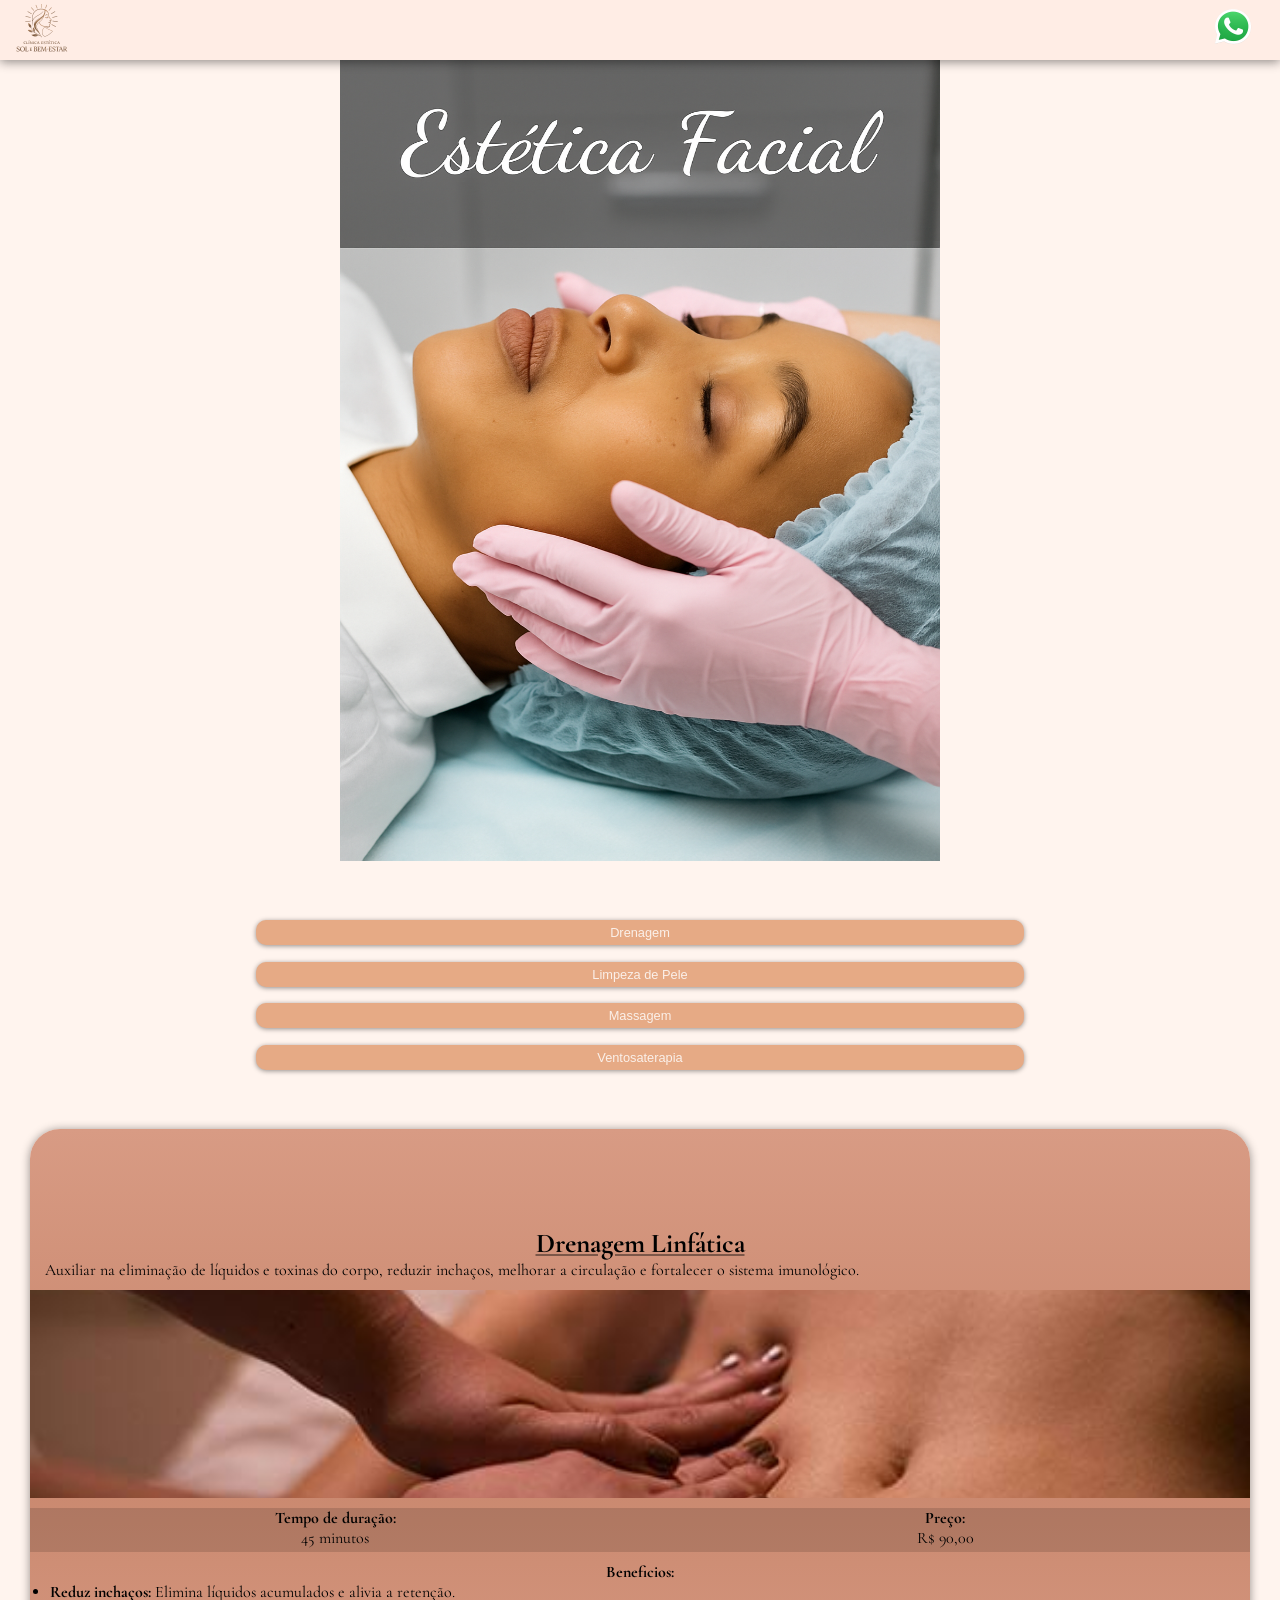
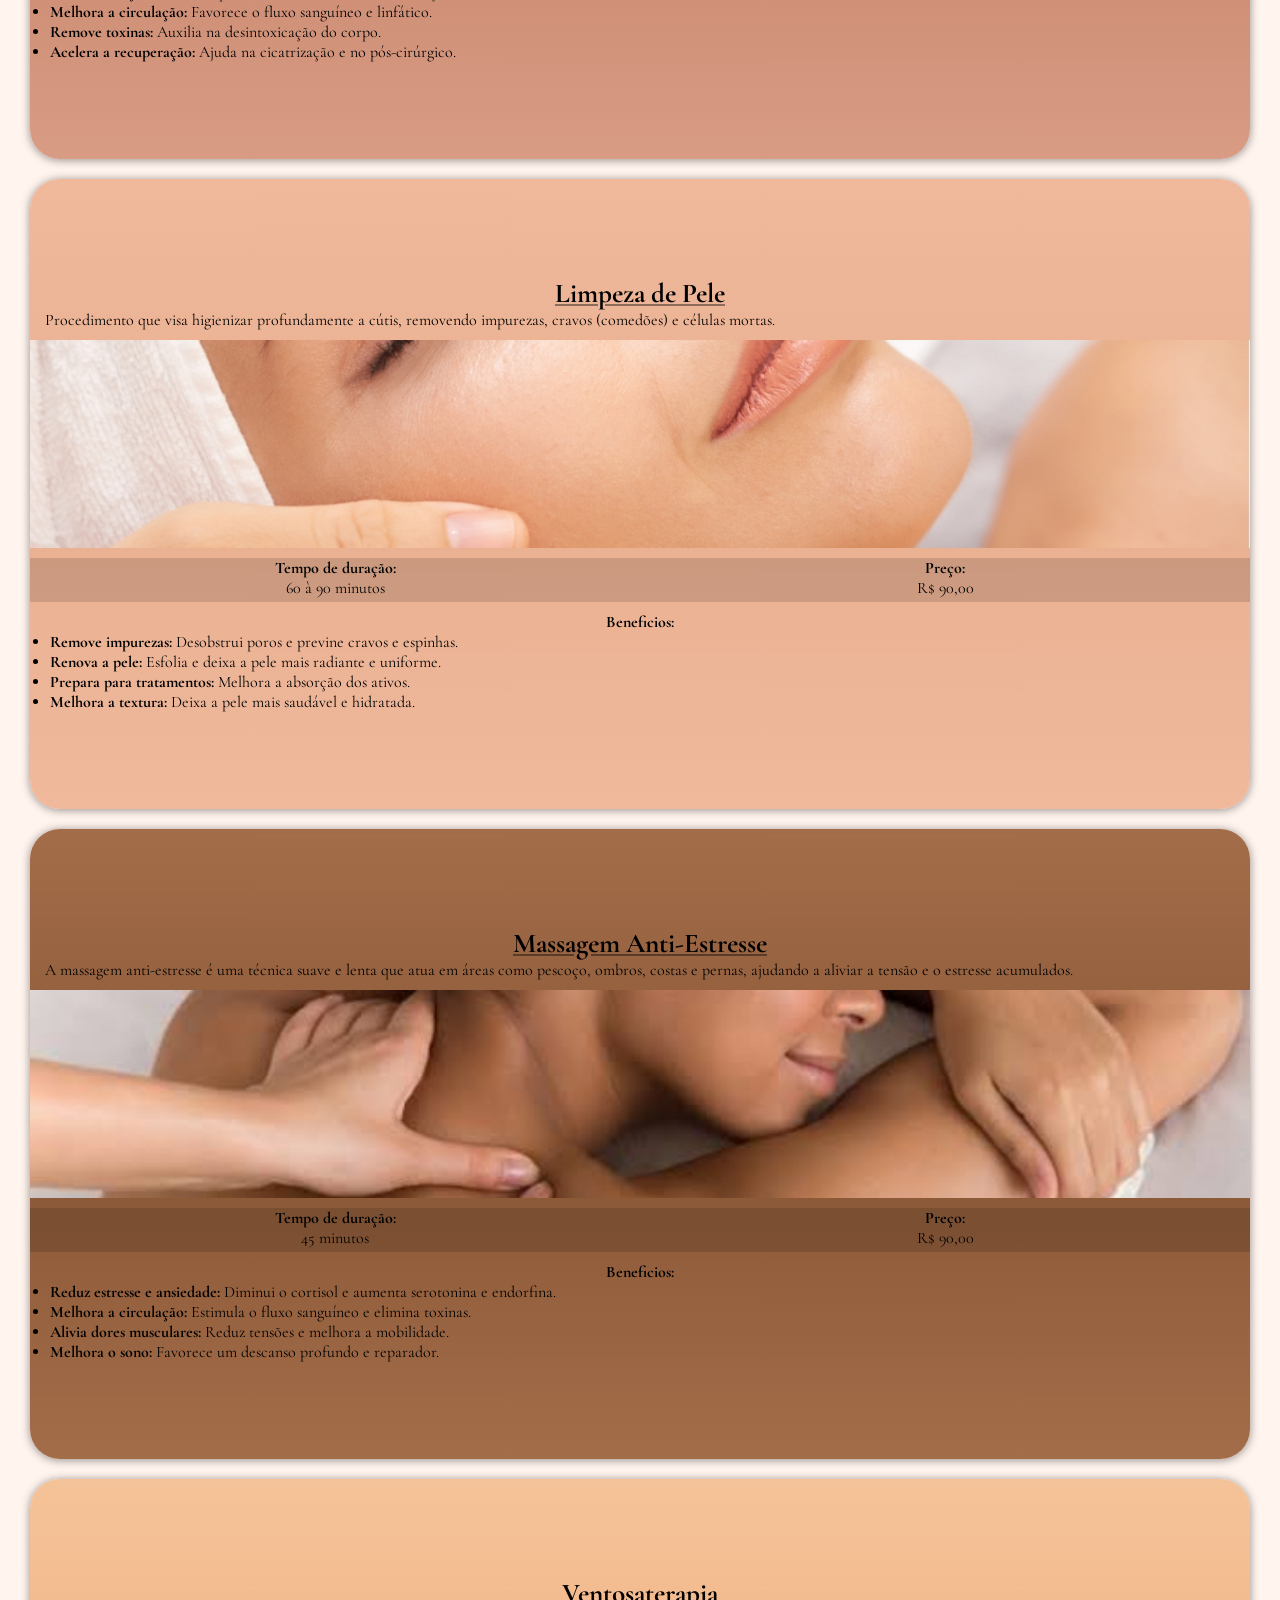
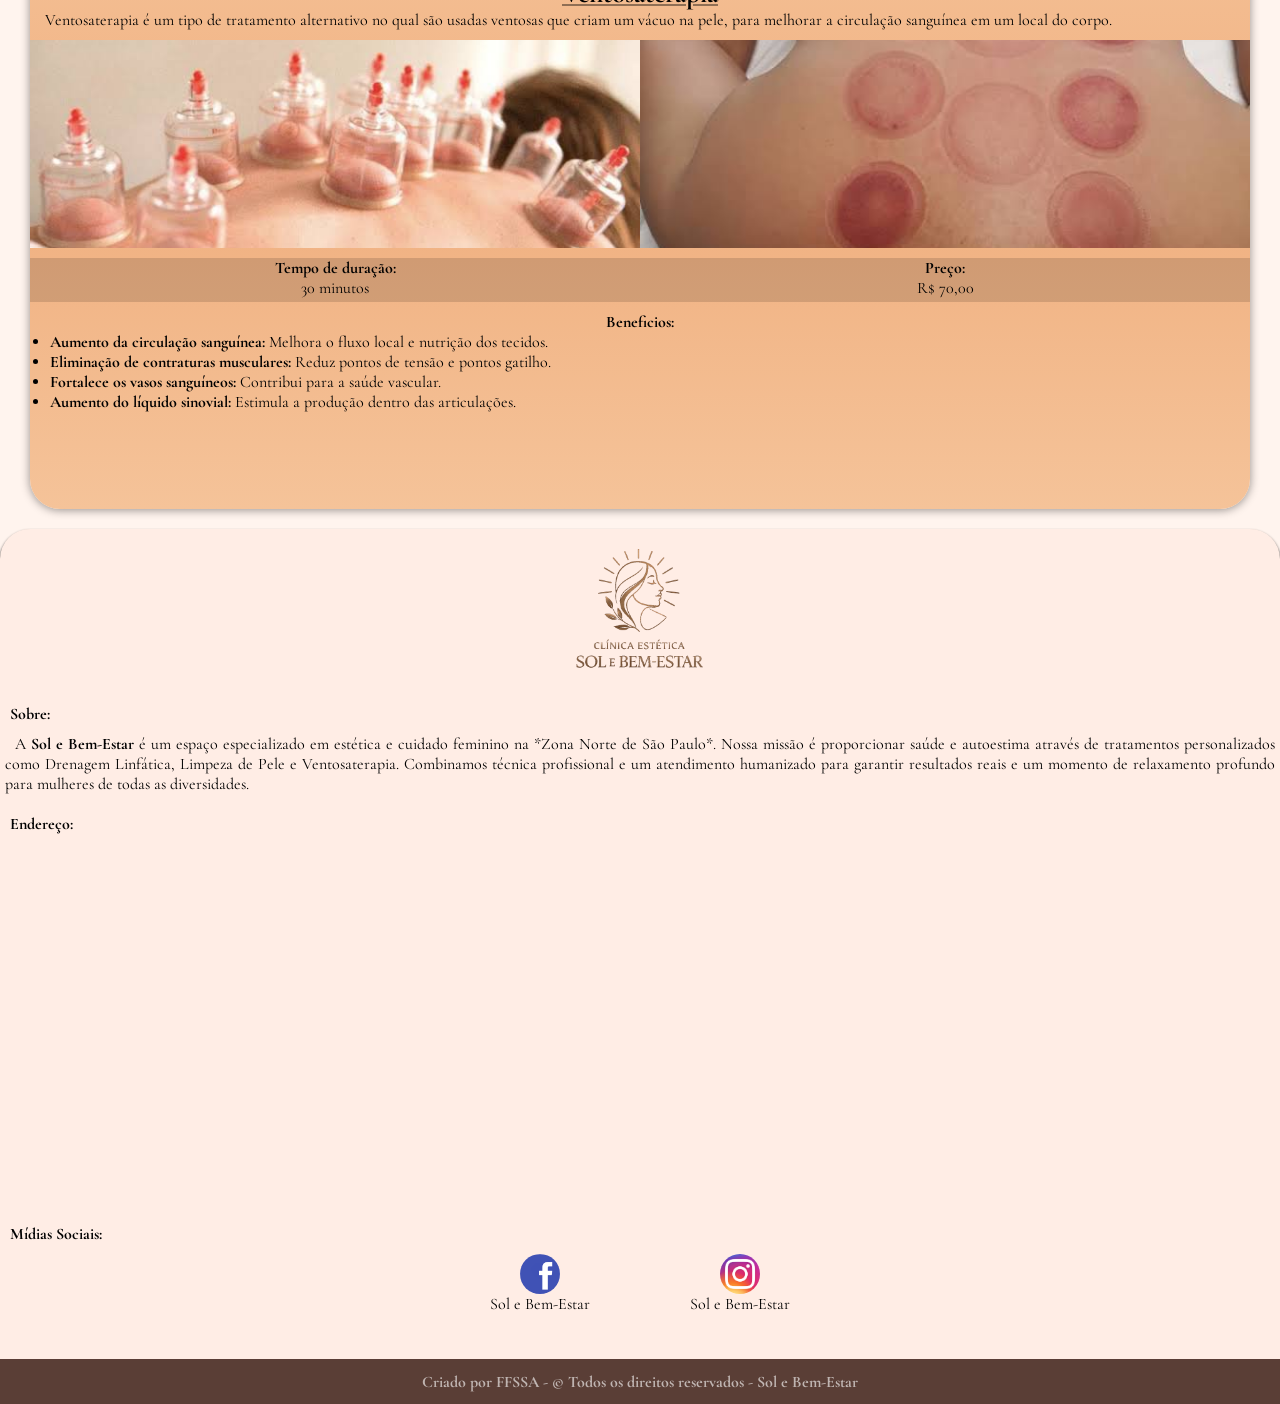
==== commit 1ce00e19: "Implementações de novas tags meta" ====
--- a/index.html
+++ b/index.html
@@ -4,6 +4,17 @@
 <head>
     <meta charset="UTF-8">
     <meta name="viewport" content="width=device-width, initial-scale=1.0">
+
+    <meta name="description"
+        content="Sol e Bem-Estar: Drenagem linfática, limpeza de pele, massagem e ventosaterapia na Zona Norte de São Paulo. Estética e bem-estar para mulheres.">
+
+    <meta property="og:tile" content="Sol e Bem-Estar">
+    <meta property="og:description"
+        content="Descubra a Sol e Bem-Estar, seu refúgio de estética e bem-estar na Zona Norte de São Paulo. Oferecemos drenagem linfática, limpeza de pele, massagem anti-estresse e ventosaterapia para elevar sua autoestima e promover seu cuidado pessoal. Atendimento especializado para mulheres.">
+    <meta property="og:image" content="https://felipheaquinas.github.io/sol_bem-estar/imagens/logo.png">
+    <meta property="og:url" content="https://felipheaquinas.github.io/sol_bem-estar">
+    <meta property="og:type" content="website">
+
     <title>Sol e Bem-Estar</title>
     <link rel="shortcut icon" href="./imagens/favicon.png" type="image/x-icon">
     <link rel="stylesheet" href="./estilos/estilo.css">
@@ -25,16 +36,16 @@
         </div>
         <nav>
             <button id="botao_drenagem">
-                Drenagem
+                <p>Drenagem</p>
             </button>
             <button id="botao_limpeza_de_pele">
-                Limpeza de Pele
+                <p>Limpeza de Pele</p>
             </button>
             <button id="botao_massagem">
-                Massagem
+                <p>Massagem</p>
             </button>
             <button id="botao_ventosaterapia">
-                Ventosaterapia
+                <p>Ventosaterapia</p>
             </button>
         </nav>
         <section id="drenagem">
@@ -52,7 +63,7 @@
                 <div>
                     <h3>Preço:</h3>
                     <p>R$ 90,00</p>
-                </div> 
+                </div>
             </div>
             <h3>Beneficios:</h3>
             <ul>
@@ -85,7 +96,7 @@
                 <div>
                     <h3>Preço:</h3>
                     <p>R$ 90,00</p>
-                </div> 
+                </div>
             </div>
             <h3>Beneficios:</h3>
             <ul>
@@ -118,7 +129,7 @@
                 <div>
                     <h3>Preço:</h3>
                     <p>R$ 90,00</p>
-                </div> 
+                </div>
             </div>
             <h3>Beneficios:</h3>
             <ul>
@@ -155,7 +166,7 @@
                 <div>
                     <h3>Preço:</h3>
                     <p>R$ 70,00</p>
-                </div> 
+                </div>
             </div>
             <h3>Beneficios:</h3>
             <ul>
@@ -179,10 +190,11 @@
                 Sobre:
             </h3>
             <p>
-                A Sol e Bem-Estar é uma empresa de pequeno porte especializada em levar autoestima e bem-estar a
-                mulheres de todas as diversidades. Atuando como prestadora de serviços estéticos, atendendo na Zona
-                Norte de São Paulo — oferecendo praticidade, cuidado e qualidade em cada atendimento.
-            </p>
+                A <strong>Sol e Bem-Estar</strong> é um espaço especializado em estética e cuidado feminino na *Zona
+                Norte de São Paulo*. Nossa missão é proporcionar saúde e autoestima através de tratamentos
+                personalizados como Drenagem Linfática, Limpeza de Pele e Ventosaterapia. Combinamos técnica
+                profissional e um atendimento humanizado para garantir resultados reais e um momento de relaxamento
+                profundo para mulheres de todas as diversidades.
             <h3>
                 Endereço:
             </h3>
@@ -213,4 +225,5 @@
     <script src="./javascript/carrossel_cabeçalho.js"></script>
     <script src="./javascript/menu.js"></script>
 </body>
+
 </html>
--- a/estilos/estilo.css
+++ b/estilos/estilo.css
@@ -3,7 +3,12 @@
 * {
     margin: 0px;
     padding: 0px;
-    
+    font-size: 1em;
+}
+
+html, body, main{
+    height: auto;
+    width: 100%;
 }
 
 body {
@@ -11,14 +16,14 @@
     background-color: #fff4ee;
     font-family: "Cormorant Garamond", serif;
     font-optical-sizing: auto;
-    font-weight: weight;
+    font-weight: normal;
     font-style: normal;
 }
 
 header {
     background-color: #ffede5;
     height: 60px;
-    width: 100%;
+    width: 100vw;
     position: fixed;
     top: 0px;
     box-shadow: 0px 2px 10px rgba(0, 0, 0, 0.438);
@@ -29,8 +34,8 @@
 }
 
 header img#logo {
-    width: 60px;
-    height: 60px;
+    width: 4em;
+    height: 4em;
     margin-left: 10px;
     position: absolute;
     left: 0px;
@@ -42,24 +47,24 @@
 }
 
 img#contato {
-    width: 60px;
-    height: 60px;
+    width: 4em;
+    height: 4em;
     margin-right: 15px;
 }
 
 nav {
-    margin: 40px 0px 40px 0px;
-    height: 250px;
+    margin: 30px 0px 30px 0px;
+    height: 13em;
     display: flex;
     flex-direction: column;
     justify-content: center;
     align-items: center;
-    gap: 10%;
+    gap: 8%;
     flex-wrap: wrap;
 }
 
 nav button {
-    width: 200px;
+    width: 60vw;
     background-color: #E6AA85;
     border: none;
     border-radius: 10px;
@@ -73,12 +78,17 @@
     cursor: pointer;
     background-color: #d69268;
     transform: scale(1.05);
-
+}
+
+nav > button > p {
+    color: rgba(255, 255, 255, 0.822);
+    font-size: 0.8em;
 }
 
 section {
-    height: 630px;
-    margin: 20px 20px 20px 20px;
+    height: 70vh;
+    padding: 5px 0px 5px 0px;
+    margin: 20px 30px 20px 30px;
     scroll-margin-top: 105px;
     display: flex;
     flex-direction: column;
@@ -87,12 +97,15 @@
     box-shadow: 0px 1px 10px rgba(0, 0, 0, 0.425);
 }
 
-section h1, h3{
+section > h1{
+    font-size: 1.7em;
     text-align: center;
+    text-decoration: underline rgba(0, 0, 0, 0.411);
 }
 
 section h3 {
     margin-top: 10px;
+    text-align: center;
 }
 
 section > p {
@@ -104,7 +117,7 @@
 
 section div.foto {
     width: 100%;
-    height: 250px;
+    height: 13em;
     margin-top: 10px;
     background-position: center center;
     background-size: cover;
@@ -146,7 +159,6 @@
 
 div#foto_drenagem {
     background-image: url(../imagens/drenagem.jpeg);
-
 }
 
 section#limpeza_de_pele {
@@ -172,7 +184,7 @@
 
 div#container_ventosaterapia {
     width: 100%;
-    height: 250px;
+    height: 13em;
     display: flex;
     margin-bottom: 10px;
 }
@@ -207,8 +219,8 @@
 }
 
 section#sobre img {
-    width: 200px;
-    height: 200px;
+    width: 10em;
+    height: 10em;
     display: block;
     margin: auto;
 }
@@ -221,7 +233,7 @@
 
 section#sobre > iframe {
     width: 100%;
-    height: 350px;
+    height: 40vh;
 }
 
 section#sobre div#container_midias_sociais{
@@ -270,4 +282,5 @@
     height: 45px;
     text-align: center;   
     align-content: center;
-}
+    color: rgba(255, 255, 255, 0.616);
+}
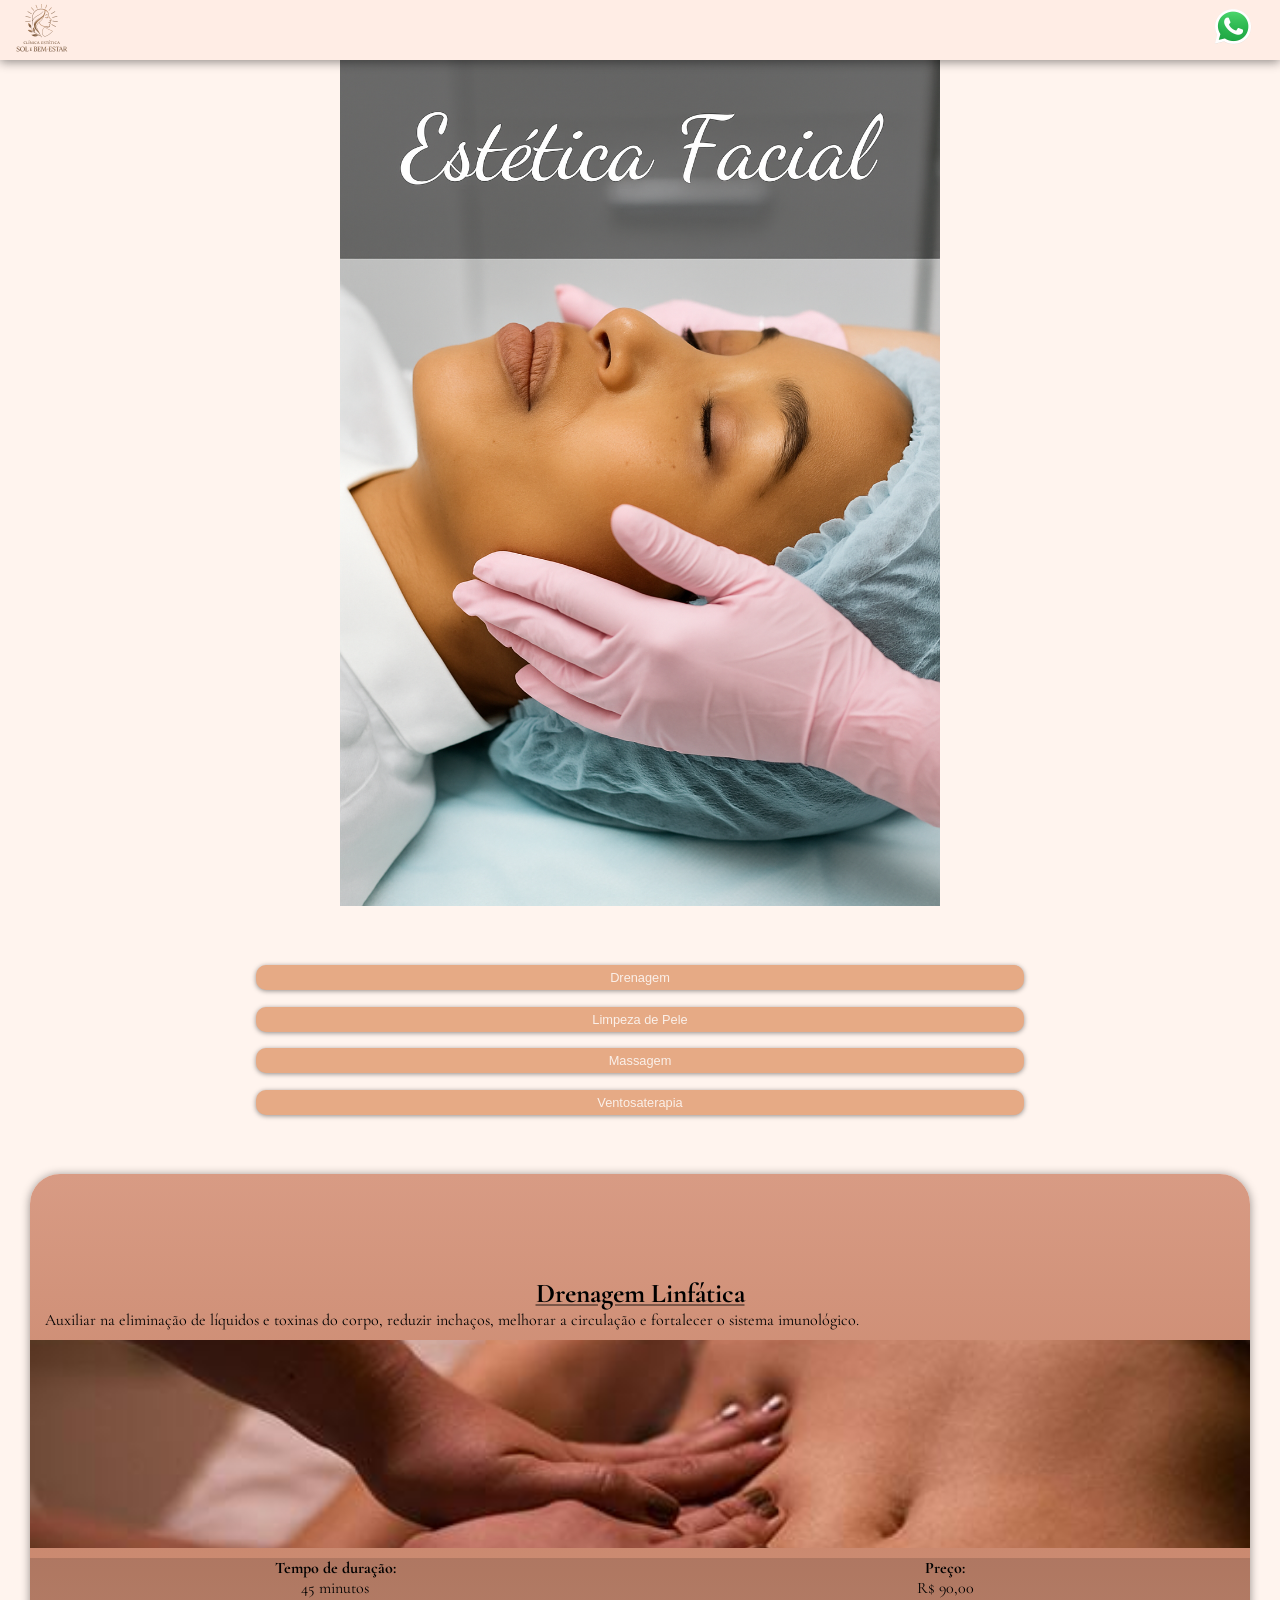
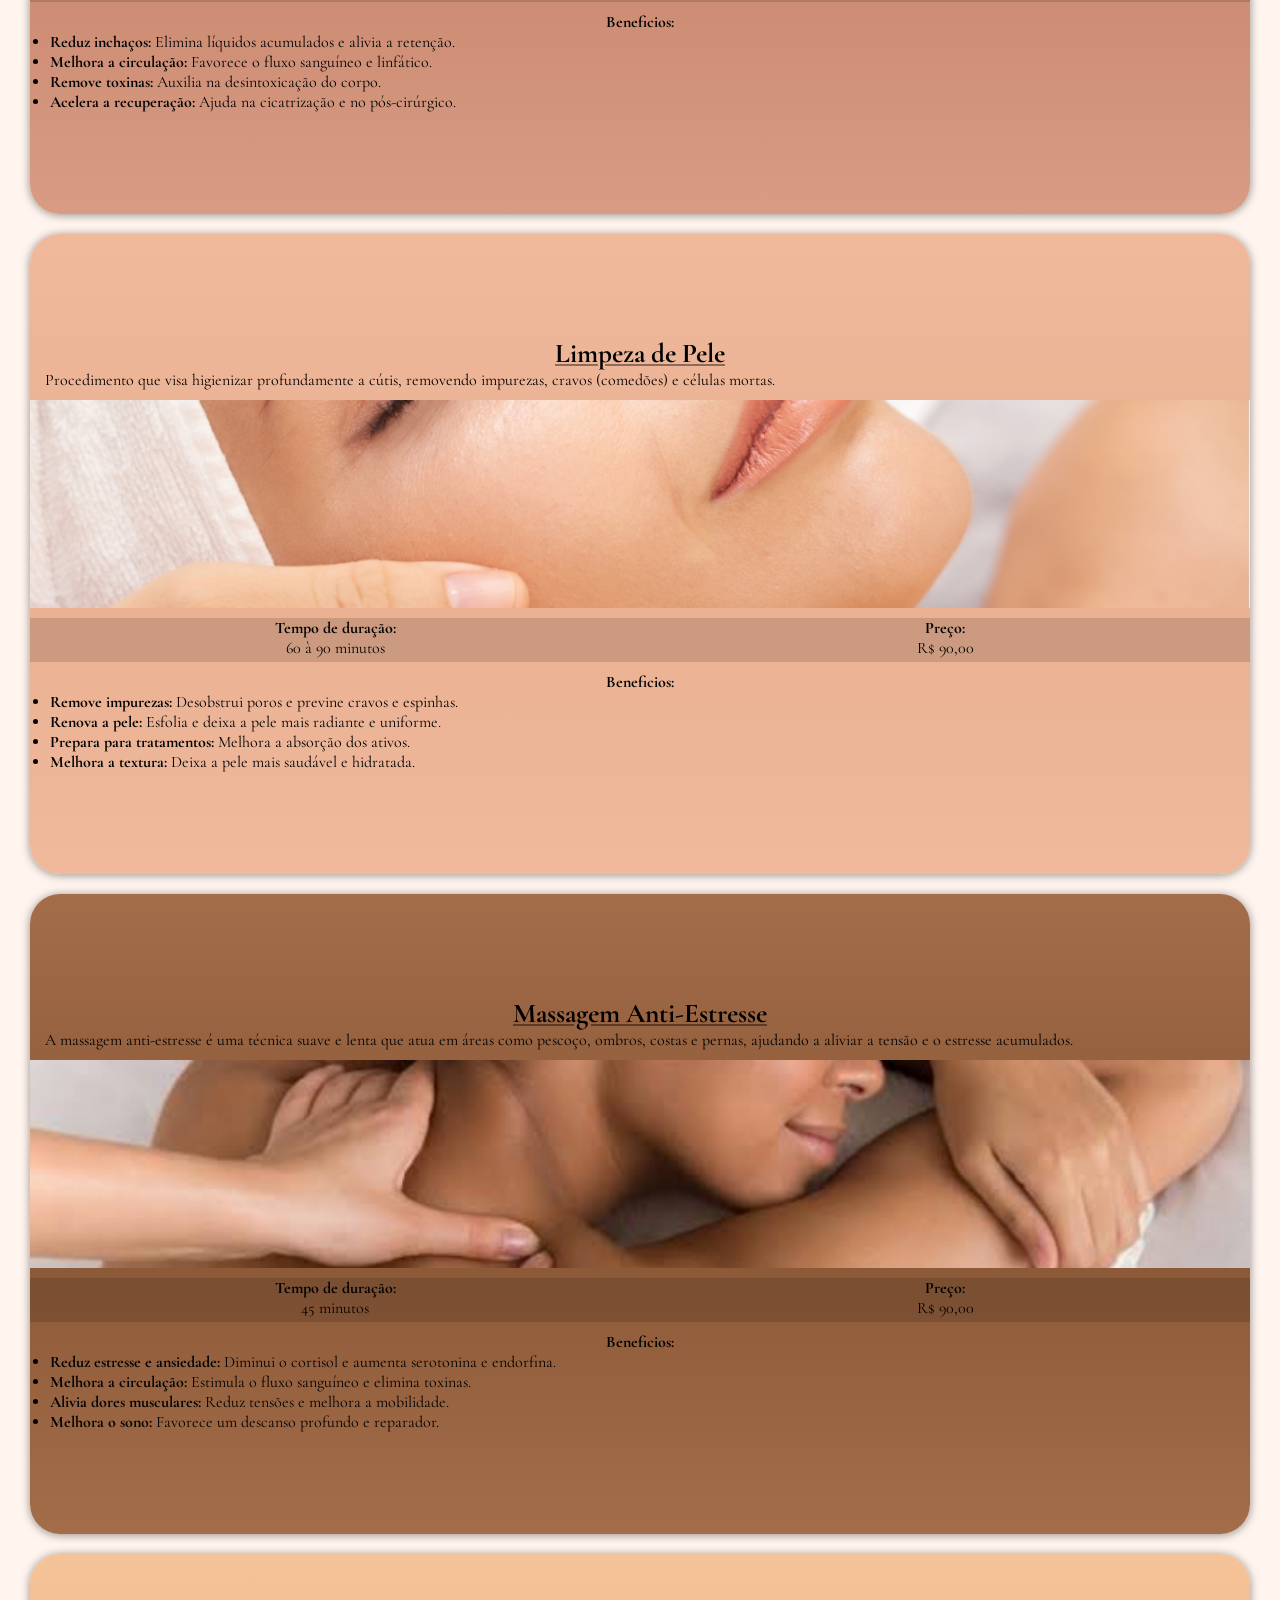
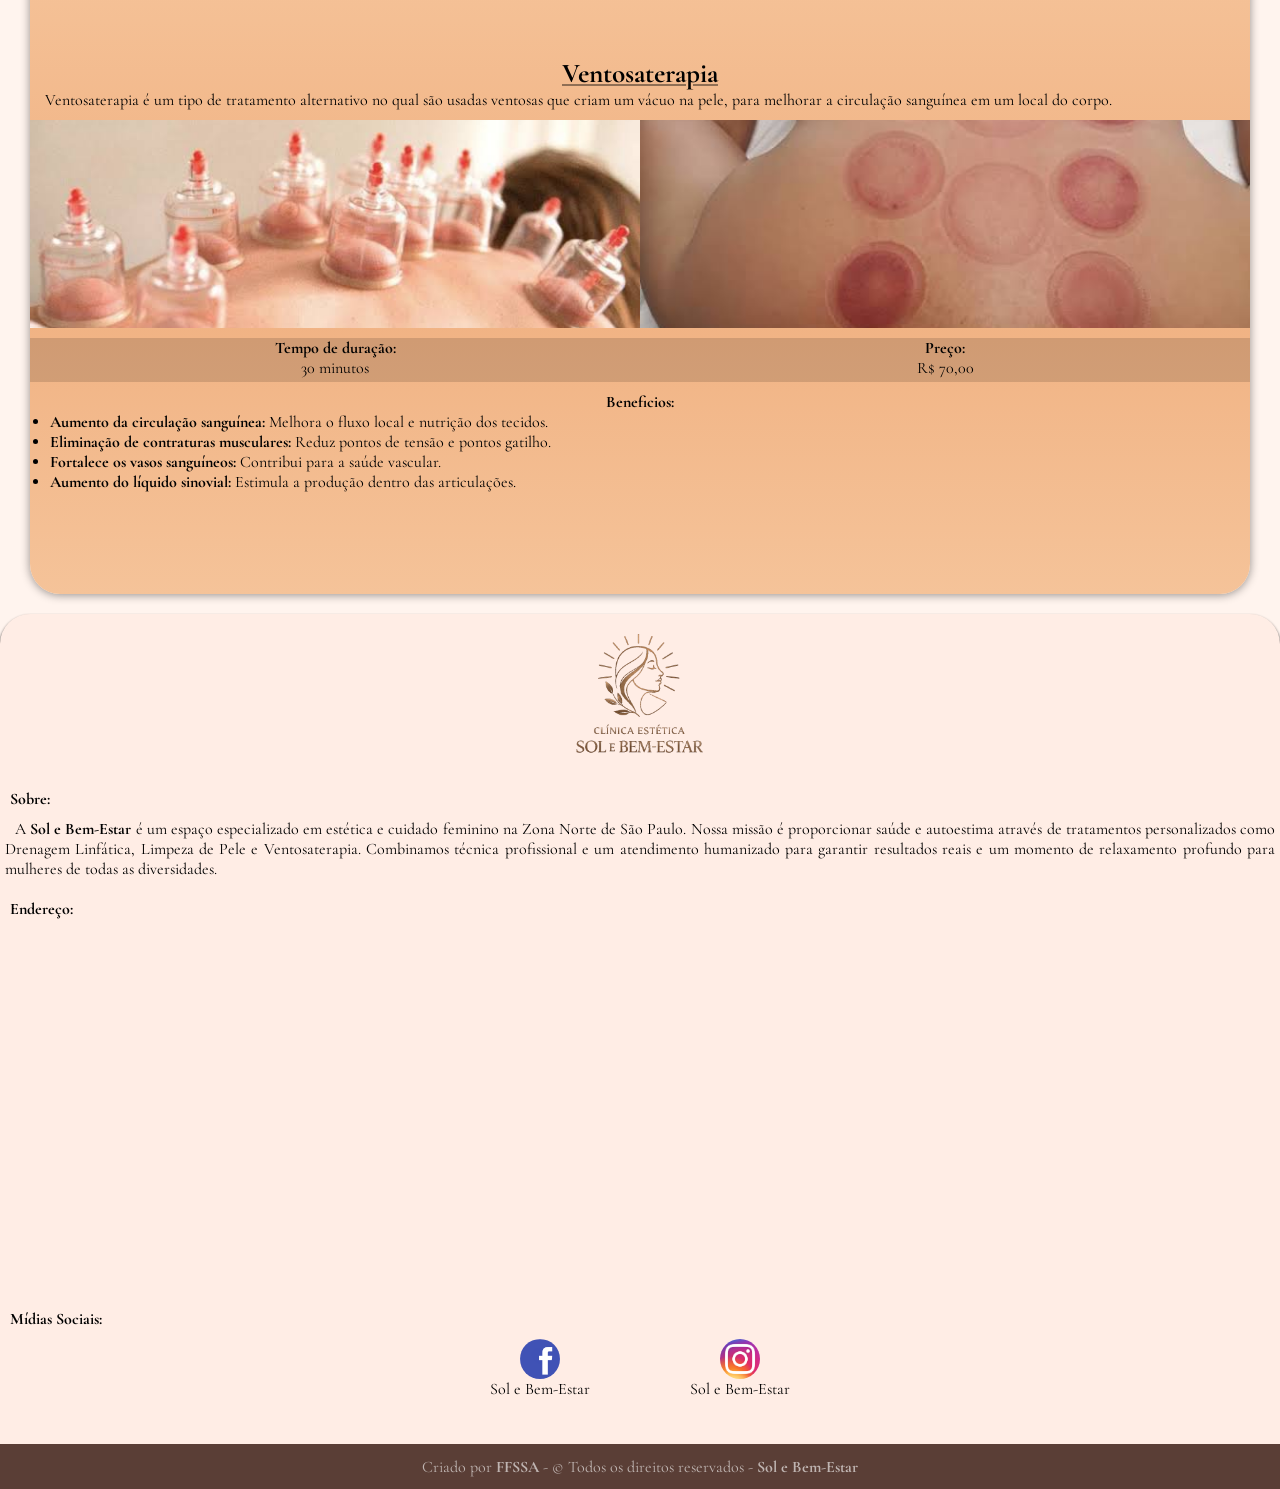
==== commit 1afbf699: "Implementação de Media Queries - paisagem" ====
--- a/index.html
+++ b/index.html
@@ -11,27 +11,31 @@
     <meta property="og:tile" content="Sol e Bem-Estar">
     <meta property="og:description"
         content="Descubra a Sol e Bem-Estar, seu refúgio de estética e bem-estar na Zona Norte de São Paulo. Oferecemos drenagem linfática, limpeza de pele, massagem anti-estresse e ventosaterapia para elevar sua autoestima e promover seu cuidado pessoal. Atendimento especializado para mulheres.">
-    <meta property="og:image" content="https://felipheaquinas.github.io/sol_bem-estar/imagens/logo.png">
-    <meta property="og:url" content="https://felipheaquinas.github.io/sol_bem-estar">
+    <meta property="og:image" content="https://solange-souza.github.io/sol_bem-estar/imagens/logo.png">
+    <meta property="og:image:width" content="600">
+    <meta property="og:image:height" content="315">
+
+    <meta property="og:url" content="https://solange-souza.github.io/sol_bem-estar">
     <meta property="og:type" content="website">
 
     <title>Sol e Bem-Estar</title>
     <link rel="shortcut icon" href="./imagens/favicon.png" type="image/x-icon">
     <link rel="stylesheet" href="./estilos/estilo.css">
-    <link rel="stylesheet" href="./estilos/carrossel.css">
+    <link rel="stylesheet" href="./estilos/medias_queries.css">
 </head>
 
 <body>
     <header>
-        <img src="./imagens/logo.png" alt="logo" id="logo">
-        <a href="https://wa.me/5511954391217" target="_blank"><img src="./imagens/whatsapp.png" alt="" id="contato"></a>
+        <img src="./imagens/logo.png" alt="Logo do site" id="logo">
+        <a href="https://wa.me/5511954391217" target="_blank"><img src="./imagens/whatsapp.png" alt="Logo do Whatsapp"
+                id="contato"></a>
     </header>
 
     <main>
         <div class="container_carrossel_cabeçalho">
             <div class="carrossel_cabeçalho" id="carrossel_cabeçalho">
-                <img src="./imagens/estetica_facial.jpg" alt="Imagem 1">
-                <img src="./imagens/estetica_corporal.jpg" alt="Imagem 2">
+                <img src="./imagens/estetica_facial.jpg" alt="Imgens do rosto de uma mulher">
+                <img src="./imagens/estetica_corporal.jpg" alt="Imagem do corpo de uma mulher">
             </div>
         </div>
         <nav>
@@ -185,13 +189,13 @@
             </ul>
         </section>
         <section id="sobre">
-            <img src="./imagens/logo.png" alt="logo">
+            <img src="./imagens/logo.png" alt="Logo do site">
             <h3>
                 Sobre:
             </h3>
             <p>
-                A <strong>Sol e Bem-Estar</strong> é um espaço especializado em estética e cuidado feminino na *Zona
-                Norte de São Paulo*. Nossa missão é proporcionar saúde e autoestima através de tratamentos
+                A <strong>Sol e Bem-Estar</strong> é um espaço especializado em estética e cuidado feminino na Zona
+                Norte de São Paulo. Nossa missão é proporcionar saúde e autoestima através de tratamentos
                 personalizados como Drenagem Linfática, Limpeza de Pele e Ventosaterapia. Combinamos técnica
                 profissional e um atendimento humanizado para garantir resultados reais e um momento de relaxamento
                 profundo para mulheres de todas as diversidades.
@@ -218,7 +222,8 @@
     </main>
     <footer>
         <p>
-            <strong>Criado por FFSSA - © Todos os direitos reservados - Sol e Bem-Estar</strong>
+            Criado por <strong><a href="https://www.linkedin.com/in/feliphe-felix/">FFSSA</a></strong> - © Todos os
+            direitos reservados - <strong>Sol e Bem-Estar</strong>
         </p>
     </footer>
 
--- a/estilos/estilo.css
+++ b/estilos/estilo.css
@@ -6,7 +6,9 @@
     font-size: 1em;
 }
 
-html, body, main{
+html,
+body,
+main {
     height: auto;
     width: 100%;
 }
@@ -50,6 +52,49 @@
     width: 4em;
     height: 4em;
     margin-right: 15px;
+}
+
+.container_carrossel_cabeçalho {
+    position: relative;
+    width: 100%;
+    max-width: 600px;
+    margin: auto;
+    overflow: hidden;
+}
+
+.carrossel_cabeçalho {
+    display: flex;
+    transition: transform 0.5s ease-in-out;
+}
+
+.carrossel_cabeçalho img {
+    width: 100%;
+    height: 95vh;
+    flex-shrink: 0;
+}
+
+.carrossel {
+    position: relative;
+    width: 100%;
+    max-width: 100%;
+    margin: 0 auto;
+    overflow: hidden;
+    height: 100%;
+}
+
+.carrossel-content {
+    display: flex;
+    transition: transform 0.5s ease-in-out;
+    height: 100%;
+}
+
+.slide {
+    min-width: 100%;
+    height: 100%;
+    display: flex;
+    align-items: center;
+    justify-content: center;
+    gap: 10%;
 }
 
 nav {
@@ -80,7 +125,7 @@
     transform: scale(1.05);
 }
 
-nav > button > p {
+nav>button>p {
     color: rgba(255, 255, 255, 0.822);
     font-size: 0.8em;
 }
@@ -97,7 +142,7 @@
     box-shadow: 0px 1px 10px rgba(0, 0, 0, 0.425);
 }
 
-section > h1{
+section>h1 {
     font-size: 1.7em;
     text-align: center;
     text-decoration: underline rgba(0, 0, 0, 0.411);
@@ -108,7 +153,7 @@
     text-align: center;
 }
 
-section > p {
+section>p {
     text-align: justify;
     text-indent: 10px;
     margin-left: 5px;
@@ -123,7 +168,7 @@
     background-size: cover;
 }
 
-section > div.tempo_preço {
+section>div.tempo_preço {
     display: flex;
     width: 100%;
     height: auto;
@@ -132,29 +177,29 @@
     background-color: rgba(0, 0, 0, 0.137);
 }
 
-section > div.tempo_preço > div {
+section>div.tempo_preço>div {
     width: 50%;
     display: inline-block;
 }
 
-section > div.tempo_preço > div > h3,
-section > div.tempo_preço > div > p {
+section>div.tempo_preço>div>h3,
+section>div.tempo_preço>div>p {
     text-align: center;
     padding: 0px;
     margin: 0px;
 }
 
-section > ul {
+section>ul {
     margin-left: 20px;
     margin-right: 20px;
 }
 
-section > ul > li {
+section>ul>li {
     text-align: justify;
 }
 
 section#drenagem {
-    background-image: linear-gradient(to top,#D89B84, #C8866C ,#D89B84);
+    background-image: linear-gradient(to top, #D89B84, #C8866C, #D89B84);
 }
 
 div#foto_drenagem {
@@ -162,7 +207,7 @@
 }
 
 section#limpeza_de_pele {
-    background-image: linear-gradient(to top, #F0B99C, #e9af90 ,#F0B99C);
+    background-image: linear-gradient(to top, #F0B99C, #e9af90, #F0B99C);
     background-position: center center;
 }
 
@@ -171,7 +216,7 @@
 }
 
 section#massagem {
-    background-image: linear-gradient(to top, #A46D4A, #885635 ,#A46D4A);
+    background-image: linear-gradient(to top, #A46D4A, #885635, #A46D4A);
 }
 
 div#foto_massagem {
@@ -179,7 +224,7 @@
 }
 
 section#ventosaterapia {
-    background-image: linear-gradient(to top, #F5C399, #F0B080 ,#F5C399);
+    background-image: linear-gradient(to top, #F5C399, #F0B080, #F5C399);
 }
 
 div#container_ventosaterapia {
@@ -189,7 +234,8 @@
     margin-bottom: 10px;
 }
 
-div#foto_ventosaterapia_1, div#foto_ventosaterapia_2 {
+div#foto_ventosaterapia_1,
+div#foto_ventosaterapia_2 {
     width: 50%;
     height: 100%;
     background-position: center center;
@@ -213,7 +259,7 @@
     box-shadow: 0px 2px 3px;
 }
 
-section#sobre > h3 {
+section#sobre>h3 {
     text-align: left;
     margin-left: 10px;
 }
@@ -225,18 +271,19 @@
     margin: auto;
 }
 
-section#sobre p, iframe{
+section#sobre p,
+iframe {
     margin-top: 10px;
     margin-bottom: 10px;
     text-indent: 10px;
 }
 
-section#sobre > iframe {
+section#sobre>iframe {
     width: 100%;
     height: 40vh;
 }
 
-section#sobre div#container_midias_sociais{
+section#sobre div#container_midias_sociais {
     width: 100%;
     margin-top: 10px;
     margin-bottom: 10px;
@@ -245,13 +292,13 @@
     justify-content: center;
 }
 
-section#sobre div#container_midias_sociais a{
+section#sobre div#container_midias_sociais a {
     width: 100px;
     height: 80px;
     margin-bottom: 10px;
 }
 
-section#sobre div#container_midias_sociais > a > div{
+section#sobre div#container_midias_sociais>a>div {
     width: 40px;
     height: 40px;
     background-size: cover;
@@ -267,12 +314,12 @@
     background-image: url(../imagens/instagram.png);
 }
 
-section#sobre div#container_midias_sociais a{
+section#sobre div#container_midias_sociais a {
     text-decoration: none;
     color: black;
 }
 
-section#sobre div#container_midias_sociais a p{
+section#sobre div#container_midias_sociais a p {
     margin-top: 0px;
     text-indent: 0px;
 }
@@ -280,7 +327,12 @@
 footer {
     background-color: #5A3E36;
     height: 45px;
-    text-align: center;   
+    text-align: center;
     align-content: center;
     color: rgba(255, 255, 255, 0.616);
 }
+
+footer>p>strong>a {
+    color: rgba(255, 255, 255, 0.616);
+    text-decoration: none;
+}
--- a/estilos/medias_queries.css
+++ b/estilos/medias_queries.css
@@ -0,0 +1,44 @@
+@charset "UTF-8";
+
+@media screen and (orientation: landscape) and (max-height: 300px) {
+    body {
+        margin-top: 0px;
+    }
+
+    header {
+        position: static;
+    }
+
+    .container_carrossel_cabeçalho {
+        max-width: 350px;
+    }
+
+    section {
+        width: 50vw;
+        height: 90vh;
+        padding: 5px 0px;
+        margin: 20px 0px;
+        scroll-margin-top: 10px;
+        justify-self: center;
+    }
+
+    section>div.tempo_preço {
+        height: auto;
+        margin: 25px 0px;
+        padding: 5px 0px;
+    }
+
+    section>h3,
+    section ul {
+        display: none;
+    }
+
+    section#sobre>iframe {
+        width: 100%;
+        height: 70vh;
+    }
+
+    section#sobre>h3 {
+        display: block;
+    }
+}
